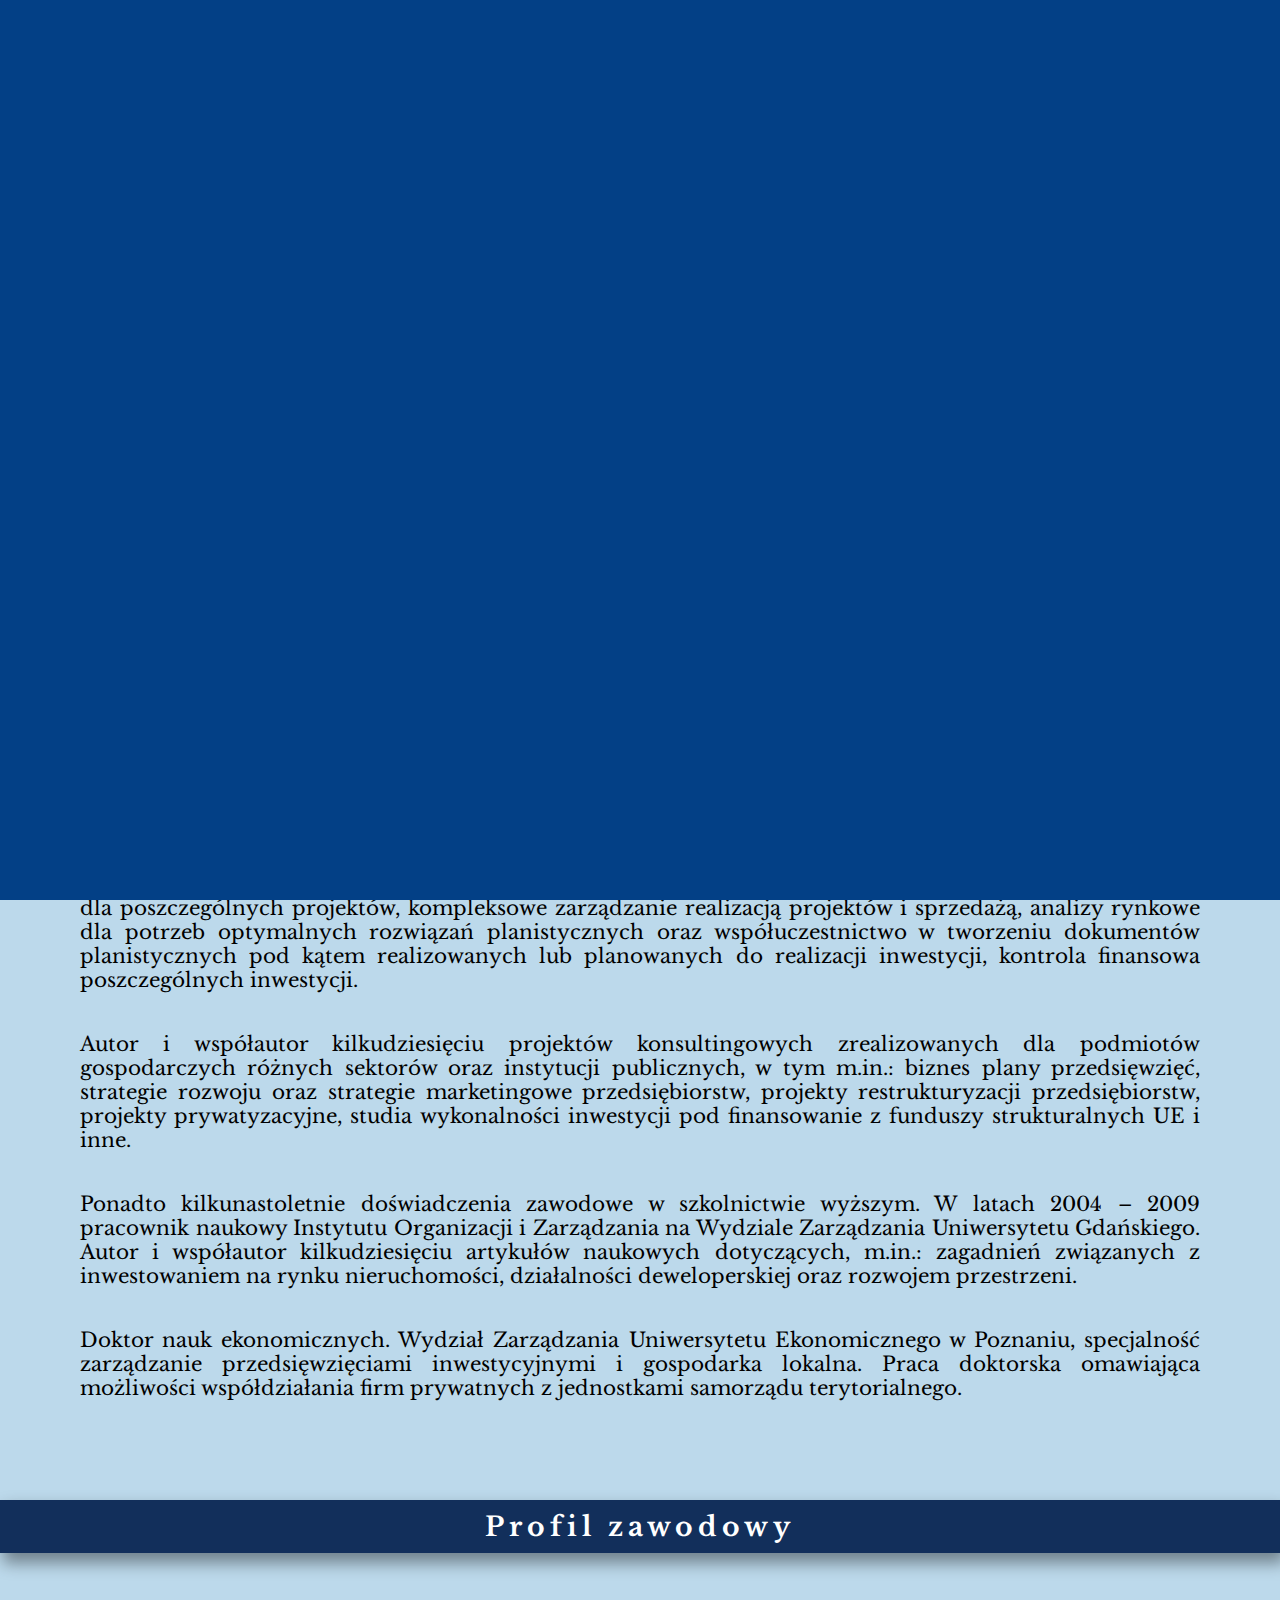
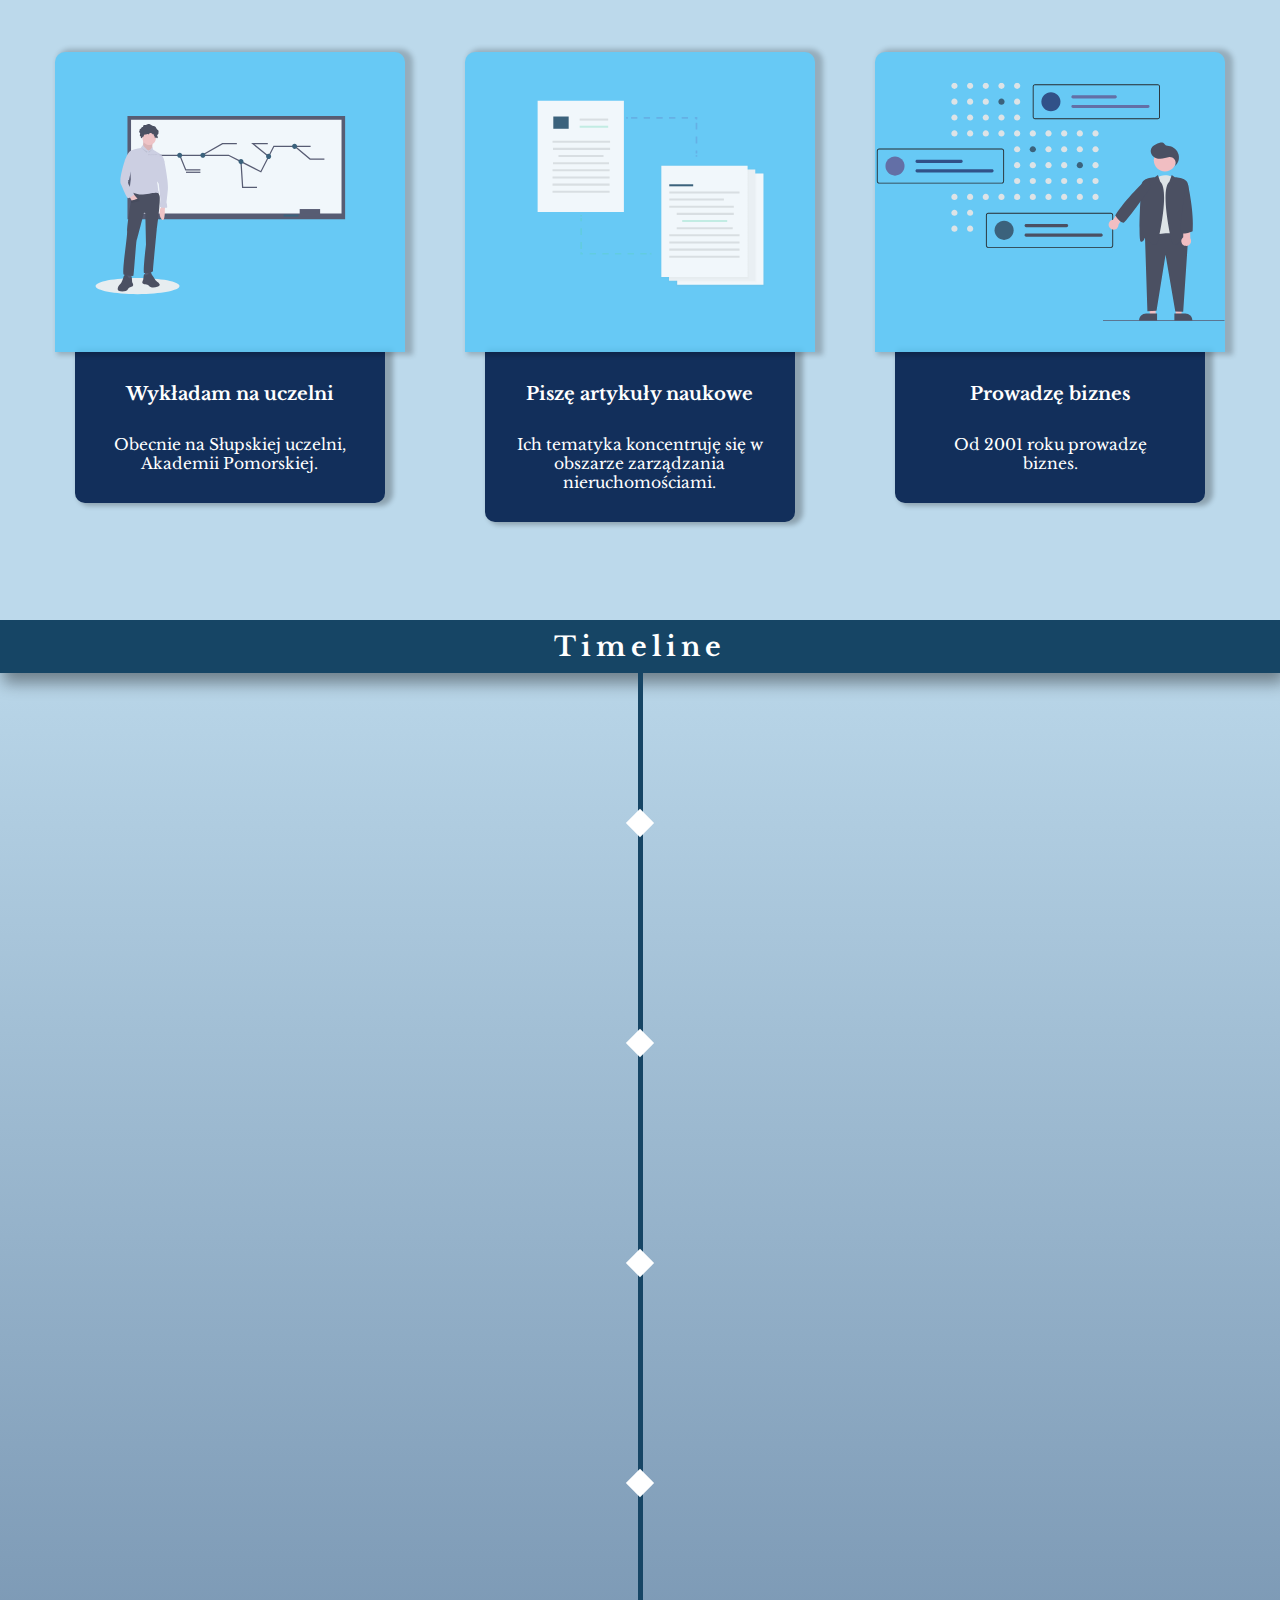
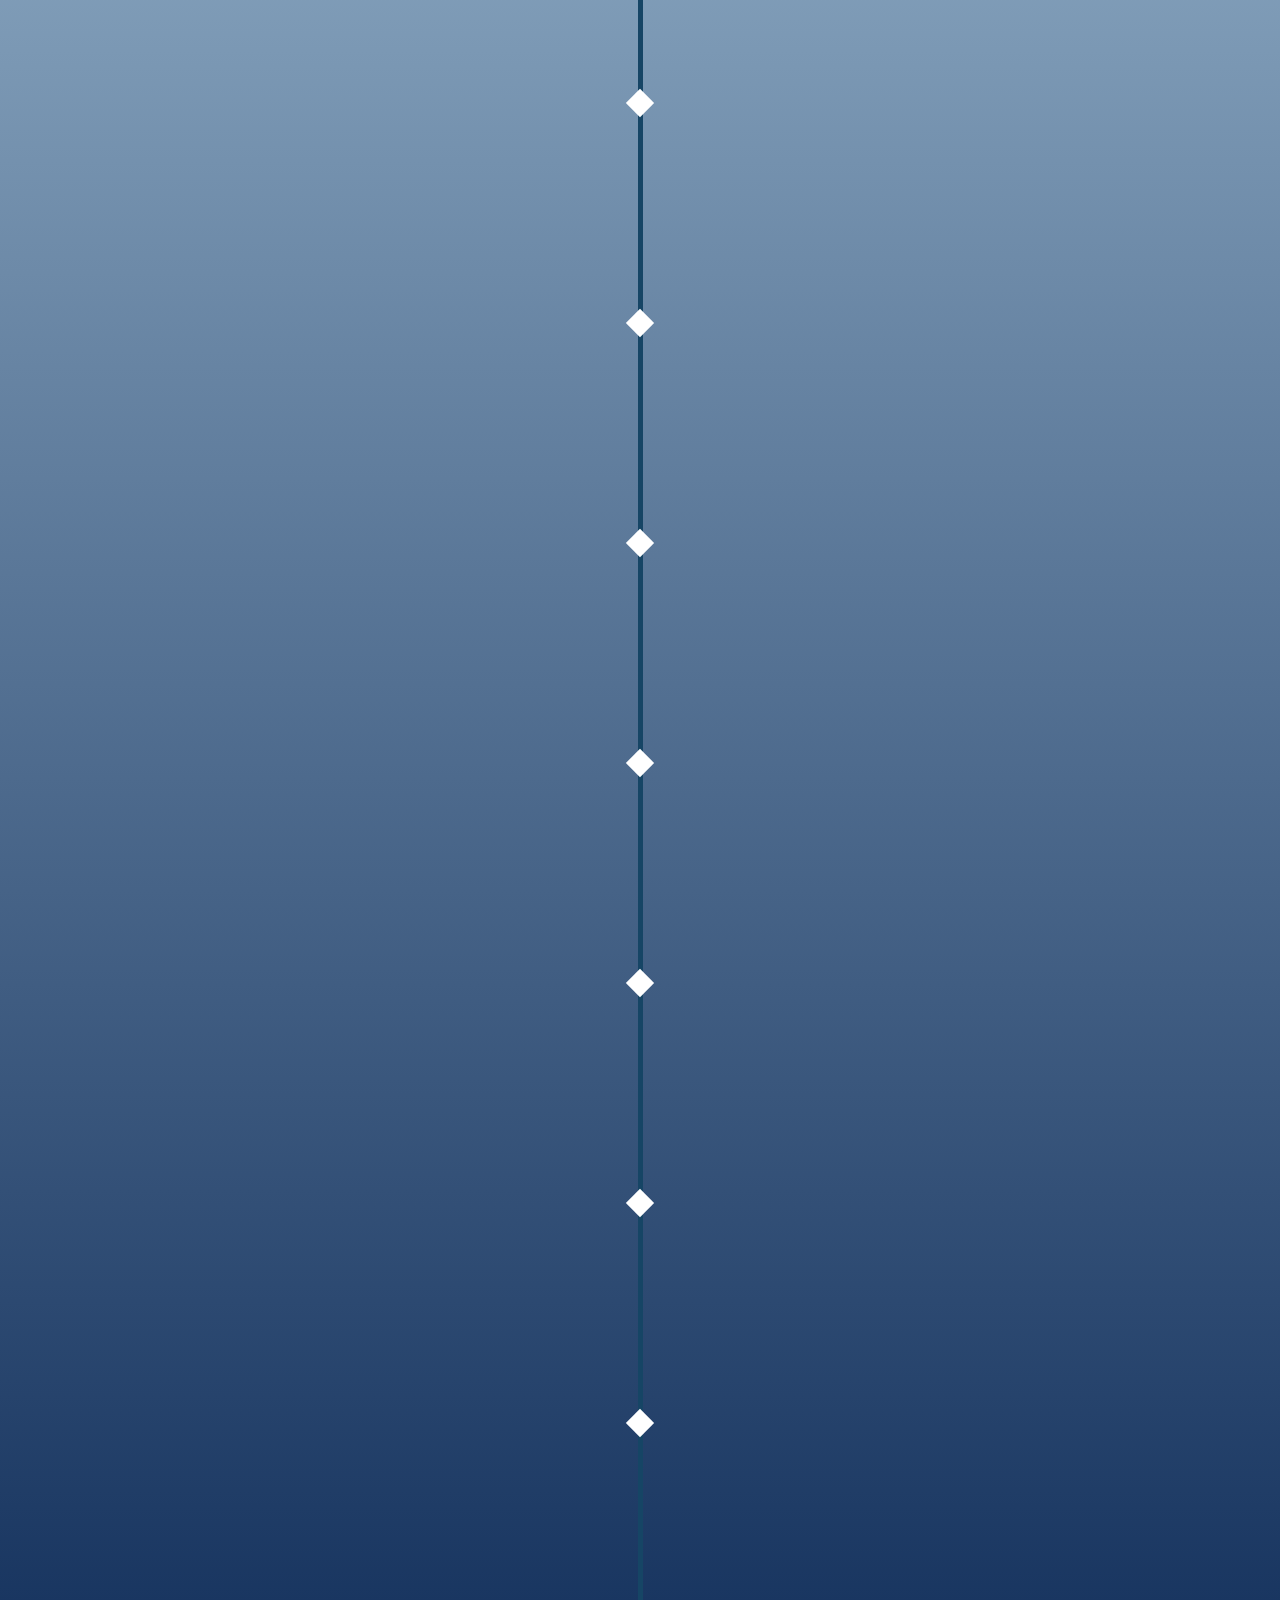
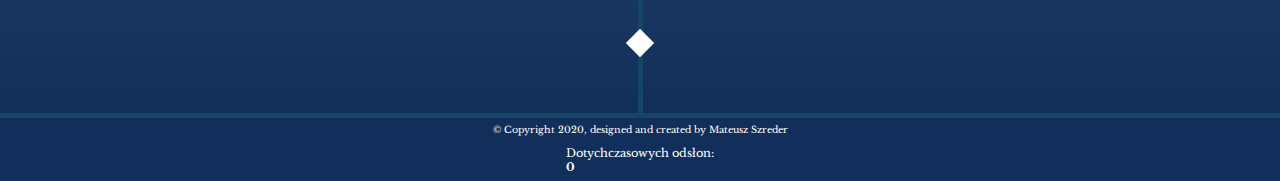
==== index.html @ 553eee35 "Add files via upload" ====
<!DOCTYPE html>
<html lang="pl">
<head>
    <meta charset="UTF-8">
    <meta name="viewport" content="width=device-width, initial-scale=1.0">
    <meta http-equiv="X-UA-Compatible" content = "ie-edge"/>
    <meta name = "robots" content = "index,follow"/>
    <title>dr Jarosław Szreder</title>
    <meta name="description" content="Strona personalna Jarosława Szredera">
    <meta name="author" content="Mateusz Szreder">
    <link href = "style.css" rel = "stylesheet"/>
    <link rel="stylesheet"  href="phone.css"/>
    <link rel="preconnect" href="https://fonts.gstatic.com">
    <link href="https://fonts.googleapis.com/css2?family=Libre+Baskerville&display=swap" rel="stylesheet">
</head>
<body>
    <div class = "preload">
        <h1>dr Jarosław Szreder</h1>
    </div>
    <div class = "preload-2"></div>
    <header>
        <img src = "iconmonstr-menu-1.svg" class = "menuham"/>
        <li><h1 id = "logo"><a href = "index.html">dr Jarosław Szreder</a></h1></li>
        <button class = "ham"></button>
        <nav class = "navbar">
            <ul>
                
                <li><a class = "menulink" href="Konferencje.html">Konferencje</a></li>
                <li><a class = "menulink" href="Specjalizacje.html">Specjalizacje</a></li>
                <li><a class = "menulink" href="Dorobek.html">Dorobek</a></li>
                <li><a class = "menulink" href="Praktyka-Gospodarcza.html">Praktyka Gospodarcza</a></li>
                <li><a class = "menulink" href="Podziekowania.html">Podziękowania</a></li>
                <li><a class = "menulink" href="Kontakt.html">Kontakt</a></li>
            </ul>    
        </nav>
    </header>
    <main>
        <section class = "hero">
            
            <div class = "hero-jarek">
            <img src = "jarek.jpg" class = "hero-img" alt = "Zdjęcie dr Jarosława Szredera">
            </div>
            <div class = "hero-text">
                <p id = "first">Dwudziestoletnie doświadczenia zawodowe w zarządzaniu oraz prowadzeniu działalności gospodarczej z zakresu przekształcania nieruchomości i działalności deweloperskiej. Pierwsze przedsięwzięcia inwestycyjne land development rozpoczynał w roku 1998, projekty deweloperskie budowlane od roku 2007. Łącznie uczestniczył bądź uczestniczy w kilkudziesięciu projektach inwestycyjnych jako udziałowiec i jednocześnie zarządzający. Zakres realizowanych prac obejmował, m.in.: tworzenie koncepcji ogólnej oraz biznes planów dla poszczególnych projektów, kompleksowe zarządzanie realizacją projektów i sprzedażą, analizy rynkowe dla potrzeb optymalnych rozwiązań planistycznych oraz współuczestnictwo w tworzeniu dokumentów planistycznych pod kątem realizowanych lub planowanych do realizacji inwestycji, kontrola finansowa poszczególnych inwestycji.</p>
                <p>Autor i współautor kilkudziesięciu projektów konsultingowych zrealizowanych dla podmiotów gospodarczych różnych sektorów oraz instytucji publicznych, w tym m.in.: biznes plany przedsięwzięć, strategie rozwoju oraz strategie marketingowe przedsiębiorstw, projekty restrukturyzacji przedsiębiorstw, projekty prywatyzacyjne, studia wykonalności inwestycji pod finansowanie z funduszy strukturalnych UE i inne.</p>
                <p>Ponadto kilkunastoletnie doświadczenia zawodowe w szkolnictwie wyższym. W latach 2004 – 2009 pracownik naukowy Instytutu Organizacji i Zarządzania na Wydziale Zarządzania Uniwersytetu Gdańskiego. Autor i współautor kilkudziesięciu artykułów naukowych dotyczących, m.in.: zagadnień związanych z inwestowaniem na rynku nieruchomości, działalności deweloperskiej oraz rozwojem przestrzeni.</p>
                <p>Doktor nauk ekonomicznych. Wydział Zarządzania Uniwersytetu Ekonomicznego w Poznaniu, specjalność zarządzanie przedsięwzięciami inwestycyjnymi i gospodarka lokalna. Praca doktorska omawiająca możliwości współdziałania firm prywatnych z jednostkami samorządu terytorialnego.</p>
            </div>
        </section>

        <section class = "what-i-do">
            <div class = "do-header">
                <h2>Profil zawodowy</h2>
            </div>
            <div class = "box-container">
                <div class = "box1">
                    <div class = "box1-top">
                        <svg width="350" height="300" viewBox="0 0 400 450" fill="none" xmlns="http://www.w3.org/2000/svg">
                            <g id="undraw_professor_8lrt 1">
                            <g id="whole">
                            <path id="Vector" d="M401.094 70.7706H51.2743V236.714H401.094V70.7706Z" fill="#3F3D56"/>
                            <path id="Vector_2" d="M395.323 76.7965H57.0454V227.444H395.323V76.7965Z" fill="white"/>
                            <path id="Vector_3" d="M360.918 220.259H328.067V231.847H360.918V220.259Z" fill="#3F3D56"/>
                            <path id="Vector_4" d="M326.291 229.066H302.319V232.311H326.291V229.066Z" fill="#1C4561"/>
                            <path id="Vector_5" d="M67.4779 357C104.745 357 134.956 351.189 134.956 344.021C134.956 336.853 104.745 331.042 67.4779 331.042C30.2109 331.042 0 336.853 0 344.021C0 351.189 30.2109 357 67.4779 357Z" fill="#F2F2F2"/>
                            <path id="Vector_6" d="M113.82 228.825L101.782 235.167L102.561 236.787L114.598 230.445L113.82 228.825Z" fill="#1C4561"/>
                            <path id="Vector_7" d="M77.2503 108.61C77.2503 108.61 76.1687 120.468 75.6278 121.033C75.087 121.598 83.7401 132.327 83.7401 132.327L91.3115 124.986C91.3115 124.986 90.7706 114.257 92.3931 111.998C94.0155 109.739 77.2503 108.61 77.2503 108.61Z" fill="#FBBEBE"/>
                            <path id="Vector_8" opacity="0.1" d="M77.2503 108.61C77.2503 108.61 76.1687 120.468 75.6278 121.033C75.087 121.598 83.7401 132.327 83.7401 132.327L91.3115 124.986C91.3115 124.986 90.7706 114.257 92.3931 111.998C94.0155 109.739 77.2503 108.61 77.2503 108.61Z" fill="black"/>
                            <path id="Vector_9" d="M57.2403 324.885V335.049L53.4544 335.614L48.0464 333.92L49.6686 323.191L57.2403 324.885Z" fill="#3F3D56"/>
                            <path id="Vector_10" d="M52.3728 329.967C52.3728 329.967 50.7503 325.45 48.0463 326.014C45.3422 326.579 44.8014 329.967 44.8014 329.967C44.8014 329.967 42.6381 338.437 39.3932 341.261C36.1483 344.084 32.9035 351.425 39.3932 352.555C45.883 353.684 51.2912 350.861 51.2912 350.296C51.2912 349.731 52.9136 346.343 55.6177 345.778C58.3218 345.214 60.485 344.649 60.485 342.39C60.485 340.131 58.8626 337.873 58.8626 337.873C58.8626 337.873 58.3218 327.162 57.2401 328.564C56.4921 329.673 55.9424 330.913 55.6177 332.226L52.3728 329.967Z" fill="#2F2E41"/>
                            <path id="Vector_11" d="M80.4953 319.803L78.332 328.273L83.74 329.403L86.444 326.579L86.9847 319.238L80.4953 319.803Z" fill="#3F3D56"/>
                            <path id="Vector_12" d="M79.9544 327.144C79.9544 327.144 82.1176 325.45 83.1993 325.45H84.8217C84.8217 325.45 84.8217 321.497 87.5258 321.497C90.2299 321.497 89.689 324.32 89.689 324.32C89.689 324.32 95.638 333.92 97.2605 335.614C98.8829 337.308 107.536 342.39 100.505 344.649C93.4748 346.908 88.6074 346.908 85.3625 342.955C85.3625 342.955 82.1176 341.261 79.9544 341.261C77.7911 341.261 75.087 340.131 75.087 338.437C75.087 336.743 76.7095 333.355 76.7095 333.355C76.7095 333.355 77.7911 323.191 78.3319 324.32C78.8727 325.45 79.9544 327.144 79.9544 327.144Z" fill="#2F2E41"/>
                            <path id="Vector_13" d="M56.6993 189.925V208.559C56.6993 208.559 50.7504 244.699 50.7504 256.558C50.7504 268.416 41.5565 324.885 45.883 326.014C50.2095 327.144 60.485 328.838 61.0258 327.144C61.5667 325.45 65.3524 271.804 65.8932 271.24C66.434 270.675 77.7911 226.065 77.7911 226.065L79.9544 226.629L81.036 277.451C81.036 277.451 75.6278 323.191 78.3319 323.191C81.036 323.191 92.3931 322.626 92.3931 319.238C92.3931 315.85 98.3421 253.17 98.3421 253.17C98.3421 253.17 105.373 203.477 102.669 198.395C99.9645 193.313 99.9645 190.489 99.9645 190.489L56.6993 189.925Z" fill="#2F2E41"/>
                            <path id="Vector_14" d="M86.1737 117.362C92.1474 117.362 96.99 112.306 96.99 106.069C96.99 99.8313 92.1474 94.7749 86.1737 94.7749C80.2001 94.7749 75.3574 99.8313 75.3574 106.069C75.3574 112.306 80.2001 117.362 86.1737 117.362Z" fill="#FBBEBE"/>
                            <path id="Vector_15" d="M83.74 125.55C83.74 125.55 76.9798 119.621 76.439 117.362C76.439 117.362 72.9237 121.033 72.9237 121.598C72.9237 122.162 57.7809 123.856 53.9952 128.374C50.2095 132.891 46.9646 142.491 46.9646 142.491L56.1585 160.561C56.1585 160.561 56.6993 170.725 56.6993 171.855C56.6993 172.984 53.9952 191.054 55.0768 191.619C56.1585 192.183 66.9748 197.83 76.1686 196.701C85.3625 195.572 94.5563 193.878 97.2604 193.878C99.9644 193.878 102.128 195.007 102.128 193.878C102.128 192.748 100.505 190.489 100.505 189.36C100.505 188.231 99.9645 185.407 99.9645 183.713C99.9645 182.019 98.8828 179.196 98.8828 176.937C98.8828 174.678 110.781 144.185 110.781 144.185C110.781 144.185 110.24 134.585 101.587 130.068C92.9339 125.55 91.8522 123.856 91.8522 123.856C91.8522 123.856 91.6836 120.468 91.2271 120.468C90.7706 120.468 89.1482 125.55 84.8216 126.115L83.74 125.55Z" fill="#D0CDE1"/>
                            <path id="Vector_16" d="M54.5359 200.654L58.3218 206.865L68.0563 204.607L61.0257 196.136L54.5359 200.654Z" fill="#FBBEBE"/>
                            <path id="Vector_17" d="M78.8272 100.586C79.4902 100.292 80.2567 100.53 80.9668 100.405C81.8006 100.258 82.5466 99.6131 83.3886 99.6945C83.7877 99.7718 84.1753 99.9032 84.5417 100.085C84.7255 100.176 84.9249 100.226 85.1279 100.234C85.3309 100.241 85.5333 100.206 85.7229 100.13C85.8132 100.086 85.8931 100.022 85.9567 99.9415C86.0203 99.8615 86.0661 99.7677 86.0907 99.6669C86.1153 99.5661 86.1181 99.4609 86.0989 99.3588C86.0797 99.2568 86.039 99.1605 85.9797 99.0769C86.6921 99.0113 87.3655 98.7086 87.9008 98.2134C88.0075 98.0978 88.1313 98.0008 88.2674 97.9262C88.4261 97.883 88.5917 97.8743 88.7538 97.9006C88.9159 97.927 89.071 97.9879 89.2096 98.0795L90.4472 98.6751C90.7259 98.7779 90.9711 98.961 91.1543 99.2033C91.3015 99.443 91.3303 99.7652 91.5388 99.9487C91.8049 100.183 92.2025 100.068 92.5497 100.091C92.865 100.123 93.158 100.275 93.3732 100.518C93.5884 100.76 93.7108 101.077 93.7172 101.408C93.7123 101.787 93.5802 102.252 93.8674 102.484C94.034 102.619 94.2705 102.597 94.4657 102.68C94.9715 102.894 94.9735 103.63 94.8988 104.194C94.824 104.759 94.861 105.504 95.3809 105.678C95.747 105.8 96.1212 105.539 96.5015 105.481C97.0753 105.393 97.6062 105.768 98.117 106.054C98.6278 106.341 99.3064 106.535 99.7491 106.144C100.161 105.78 100.135 105.114 100.021 104.563C99.8588 103.773 99.5917 103.011 99.2278 102.298C99.0932 102.088 99.0139 101.845 98.9978 101.593C99.0287 101.415 99.0952 101.247 99.193 101.098C99.2908 100.95 99.4176 100.824 99.5651 100.731C100.191 100.214 100.911 99.6938 101.114 98.8881C101.262 98.2967 101.095 97.6731 101.108 97.0619C101.124 96.3181 101.407 95.5776 101.274 94.8467C101.033 93.5218 99.6211 92.8842 98.7096 91.929C97.457 90.6164 97.0503 88.5169 95.5721 87.4917C94.3895 86.6715 92.8426 86.7694 91.4959 86.3002C90.0166 85.7847 88.8257 84.6004 87.3665 84.0258C86.57 83.7191 85.7183 83.6002 84.8726 83.6777C84.0269 83.7551 83.2081 84.027 82.4748 84.4738C82.0394 84.8109 81.5535 85.0702 81.0367 85.241C80.6015 85.2937 80.1617 85.2883 79.7278 85.2252C78.8653 85.1787 78.0058 85.3639 77.2313 85.763C76.9349 85.8867 76.6881 86.1127 76.5319 86.4034C76.2707 87.0093 76.6502 87.9565 76.0775 88.2462C75.8105 88.3812 75.4953 88.2518 75.1987 88.2586C74.6219 88.2719 74.1781 88.7959 73.9036 89.3258C73.6896 89.886 73.3824 90.4023 72.9962 90.8507C72.2911 91.4955 71.0101 91.602 70.8259 92.5616C70.8226 92.9678 70.8447 93.3739 70.8921 93.7771C70.8388 94.6275 69.9673 95.2737 70.0127 96.1245C70.0652 97.1059 71.2594 97.5854 71.5786 98.5101C71.8217 99.2142 71.5018 99.9755 71.2817 100.688C71.0616 101.4 70.9952 102.313 71.5636 102.769C71.7865 102.948 72.0731 103.021 72.3004 103.194C72.8886 103.64 72.8811 104.542 72.8158 105.298C72.7782 105.455 72.778 105.619 72.8152 105.776C72.8525 105.934 72.9261 106.079 73.0295 106.199C73.1266 106.261 73.2352 106.3 73.3479 106.314C73.4606 106.328 73.5749 106.317 73.6832 106.281C74.0363 106.192 74.3683 106.028 74.6586 105.8C74.949 105.572 75.1917 105.284 75.3718 104.954C75.5612 104.627 75.5992 104.339 75.9433 104.166C76.1768 104.048 76.4604 104.153 76.698 104C77.8287 103.273 77.4395 101.2 78.8272 100.586Z" fill="#2F2E41"/>
                            <path id="Vector_18" d="M48.5871 140.797L46.9646 142.491C46.9646 142.491 37.23 172.984 40.4749 179.76C43.7197 186.537 50.2095 203.477 52.3728 202.912C54.536 202.348 62.1075 197.266 62.1075 196.701C62.1075 196.136 52.9136 180.325 52.9136 180.325C52.9136 180.325 51.832 176.937 52.3728 176.372C52.9136 175.807 52.9136 176.372 52.3728 175.243C51.832 174.113 51.832 175.243 52.9136 174.113C53.9952 172.984 53.9952 172.984 53.9952 172.419C53.9952 171.855 57.2401 157.737 57.2401 157.737L48.5871 140.797Z" fill="#D0CDE1"/>
                            <path id="Vector_19" d="M56.9695 207.148L68.8678 203.195L70.49 207.148L57.5107 209.971L56.9695 207.148Z" fill="#2F2E41"/>
                            <path id="Vector_20" opacity="0.1" d="M56.9695 207.148L68.8678 203.195L70.49 207.148L57.5107 209.971L56.9695 207.148Z" fill="black"/>
                            <path id="Vector_21" opacity="0.1" d="M73.194 121.88L82.3878 129.785L83.4697 128.091L73.194 121.88Z" fill="black"/>
                            <path id="Vector_22" opacity="0.1" d="M91.5817 124.139L85.0923 128.091L85.633 129.785L91.5817 124.139Z" fill="black"/>
                            </g>
                            <g id="drawing">
                            <path id="Vector_23" d="M84.5693 133.811H213.754L233.782 143.999L265.694 160.232L286.559 119.441H345.602" stroke="#3F3D56" stroke-width="2" stroke-miterlimit="10"/>
                            <path id="Vector_24" d="M135.366 133.811L144.944 157.451H168.473" stroke="#3F3D56" stroke-width="2" stroke-miterlimit="10"/>
                            <path id="Vector_25" d="M171.273 133.811L203.987 115.27H227.072" stroke="#3F3D56" stroke-width="2" stroke-miterlimit="10"/>
                            <path id="Vector_26" d="M135.178 137.982C137.384 137.982 139.173 136.115 139.173 133.811C139.173 131.507 137.384 129.639 135.178 129.639C132.971 129.639 131.182 131.507 131.182 133.811C131.182 136.115 132.971 137.982 135.178 137.982Z" fill="#1C4561"/>
                            <path id="Vector_27" d="M172.468 137.982C174.675 137.982 176.463 136.115 176.463 133.811C176.463 131.507 174.675 129.639 172.468 129.639C170.261 129.639 168.473 131.507 168.473 133.811C168.473 136.115 170.261 137.982 172.468 137.982Z" fill="#1C4561"/>
                            <path id="Vector_28" d="M233.731 144.008L236.394 185.262H259.479" stroke="#3F3D56" stroke-width="2" stroke-miterlimit="10"/>
                            <path id="Vector_29" d="M278.191 135.801L252.82 115.27H276.792" stroke="#3F3D56" stroke-width="2" stroke-miterlimit="10"/>
                            <path id="Vector_30" d="M320.099 119.441L344.714 139.837H367.799" stroke="#3F3D56" stroke-width="2" stroke-miterlimit="10"/>
                            <path id="Vector_31" d="M233.731 148.18C235.937 148.18 237.726 146.312 237.726 144.008C237.726 141.704 235.937 139.836 233.731 139.836C231.524 139.836 229.736 141.704 229.736 144.008C229.736 146.312 231.524 148.18 233.731 148.18Z" fill="#1C4561"/>
                            <path id="Vector_32" d="M319.854 123.613C322.061 123.613 323.849 121.745 323.849 119.441C323.849 117.137 322.061 115.269 319.854 115.269C317.647 115.269 315.859 117.137 315.859 119.441C315.859 121.745 317.647 123.613 319.854 123.613Z" fill="#1C4561"/>
                            <path id="Vector_33" d="M278.124 139.836C280.331 139.836 282.12 137.969 282.12 135.665C282.12 133.361 280.331 131.493 278.124 131.493C275.918 131.493 274.129 133.361 274.129 135.665C274.129 137.969 275.918 139.836 278.124 139.836Z" fill="#1C4561"/>
                            <path id="Vector_34" d="M145.388 161.159H168.473" stroke="#3F3D56" stroke-width="2" stroke-miterlimit="10"/>
                            </g>
                            <g id="arm">
                            <path id="Vector_35" d="M111.862 217.03L111.322 220.418C111.322 220.418 112.133 243.852 106.184 236.511C100.235 229.17 104.291 219.288 104.291 219.288L105.913 216.465L111.862 217.03Z" fill="#FBBEBE"/>
                            <path id="Vector_36" d="M107.536 139.668L110.781 144.185C110.781 144.185 117.271 176.937 116.189 188.795C115.107 200.654 114.026 209.689 114.026 209.689C114.026 209.689 116.189 218.159 114.566 218.159C112.944 218.159 103.209 218.724 103.209 217.03C103.209 215.336 104.291 204.607 104.291 204.607L101.587 179.76L95.6379 171.29L107.536 139.668Z" fill="#D0CDE1"/>
                            </g>
                            <path id="Vector 1" d="M84.0976 133.929C85.2919 133.463 86.6599 133.653 87.9263 133.653C89.5507 133.653 91.1658 133.768 92.781 133.791C95.4904 133.829 98.2035 133.791 100.913 133.791C101.602 133.791 102.291 133.791 102.981 133.791C103.476 133.791 103.738 133.412 103.118 133.378C102.425 133.339 102.929 133.086 103.363 133.102C103.793 133.118 104.299 133.773 104.704 133.998C105.251 134.302 105.802 135.032 106.357 135.032C107.133 135.032 105.778 133.842 105.462 133.684C105.082 133.494 104.87 133.211 104.527 132.964C104.412 132.881 103.999 132.661 104.328 132.688C104.579 132.709 104.744 133.09 104.941 133.24C105.11 133.368 105.803 134.327 105.262 134.342C103.964 134.38 102.687 134.319 101.396 134.205C100.377 134.114 99.1086 134.279 98.1182 134.059C96.9427 133.798 100.548 134.009 101.725 134.266C102.1 134.348 102.462 134.342 102.843 134.342C102.949 134.342 103.752 134.342 103.233 134.342C101.839 134.342 100.369 134.489 98.9835 134.335C95.8912 133.991 92.6717 134.205 89.5496 134.205C87.9007 134.205 82.9891 133.897 84.603 134.235C85.7822 134.482 89.2466 135.507 88.0641 135.277C87.3427 135.136 85.8894 134.87 85.8894 133.96C85.8894 133.684 85.8894 133.408 85.8894 133.133C85.8894 132.713 85.9252 133.034 85.8282 133.24C85.6956 133.521 85.6082 133.653 85.3075 133.653C85.1697 133.653 84.1129 133.734 84.1129 133.577C84.1129 133.379 85.2846 133.129 85.4836 133.11C87.0041 132.958 88.6348 133.089 90.1469 133.24C92.7387 133.499 95.2701 133.515 97.8808 133.515C98.7782 133.515 99.7636 133.409 100.637 133.209C101.174 133.087 101.607 132.964 102.154 132.964C102.651 132.964 101.58 133.113 101.464 133.133C101.077 133.198 100.724 133.24 100.331 133.24C97.6529 133.24 95.1045 132.413 92.3982 132.413C91.7481 132.413 91.0875 132.379 90.4379 132.413C89.5069 132.462 88.6115 132.856 87.6889 132.972C87.4653 133 87.1457 133.048 86.9308 133.11C86.7226 133.169 87.4377 133.302 87.4822 133.316C89.376 133.948 91.5978 134.136 93.5774 134.411C94.6923 134.566 95.8551 134.48 96.9772 134.48C98.3293 134.48 99.7003 134.551 101.051 134.48C101.419 134.461 102.506 134.109 102.674 133.791C102.986 133.203 101.363 132.852 101.082 132.658C100.681 132.381 99.6015 132.413 99.0907 132.413C98.6422 132.413 98.8194 132.377 99.1519 132.443C100.293 132.672 101.374 133.007 102.536 133.171C103.512 133.308 103.939 133.357 104.29 134.128C104.673 134.97 103.289 134.894 102.782 134.894C102.069 134.894 101.531 134.618 100.775 134.618C99.7415 134.618 98.7078 134.618 97.6741 134.618C95.8391 134.618 93.9929 134.496 92.1684 134.35C90.6927 134.232 89.147 134.533 87.6812 134.312C86.8889 134.192 86.1079 134.205 85.3075 134.205C84.2034 134.205 87.514 134.296 88.6154 134.373C92.1158 134.617 95.5927 134.916 99.1136 134.748C99.9887 134.707 100.875 134.543 101.687 134.473C101.963 134.449 102.753 134.205 102.475 134.205C102.092 134.205 101.709 134.205 101.327 134.205C95.7006 134.205 89.9462 134.098 84.3733 134.894" stroke="#D0CDE1" stroke-linecap="round" stroke-linejoin="round"/>
                            </g>
                            </svg>
                    </div>
                    <div class = "box1-bottom">
                        <h3>Wykładam na uczelni</h3>
                        <p>Obecnie na Słupskiej uczelni, Akademii Pomorskiej.</p>
                    </div>
                </div>
                <div class = "box2">
                    <div class = "box2-top">
                        <svg width="350" height="300" viewBox="0 0 420 480" fill="none" xmlns="http://www.w3.org/2000/svg">
                            <g id="undraw_transfer_files_6tns 1">
                            <g id="paper-right">
                            <g id="Group" opacity="0.5">
                            <path id="Vector" opacity="0.5" d="M440 148.973H276.594V358.995H440V148.973Z" fill="url(#paint0_linear)"/>
                            </g>
                            <path id="Vector_2" d="M437.924 150.52H278.676V355.901H437.924V150.52Z" fill="white"/>
                            <g id="Group_2" opacity="0.5">
                            <path id="Vector_3" opacity="0.5" d="M424.911 141.429H261.505V351.452H424.911V141.429Z" fill="url(#paint1_linear)"/>
                            </g>
                            <path id="Vector_4" d="M422.834 142.976H263.587V348.358H422.834V142.976Z" fill="#F5F5F5"/>
                            <g id="Group_3" opacity="0.5">
                            <path id="Vector_5" opacity="0.5" d="M410.719 134.519H247.313V344.542H410.719V134.519Z" fill="url(#paint2_linear)"/>
                            </g>
                            <path id="Vector_6" d="M408.642 136.066H249.395V341.447H408.642V136.066Z" fill="white"/>
                            <g id="text-right-bottom">
                            <path id="Vector_7" opacity="0.3" d="M371.035 236.347H287.919V240.116H371.035V236.347Z" fill="#3AD29F"/>
                            <path id="Vector_8" d="M381.17 249.549H277.784V253.318H381.17V249.549Z" fill="#E0E0E0"/>
                            <path id="Vector_9" d="M393.78 262.746H264.04V266.516H393.78V262.746Z" fill="#E0E0E0"/>
                            <path id="Vector_10" d="M393.78 275.948H264.04V279.718H393.78V275.948Z" fill="#E0E0E0"/>
                            <path id="Vector_11" d="M393.78 289.15H264.04V292.92H393.78V289.15Z" fill="#E0E0E0"/>
                            <path id="Vector_12" d="M393.78 302.348H264.04V306.117H393.78V302.348Z" fill="#E0E0E0"/>
                            </g>
                            <g id="text-right-top">
                            <path id="Vector_13" d="M308.189 170.346H264.04V174.116H308.189V170.346Z" fill="#1C4561"/>
                            <path id="Vector_14" d="M393.78 183.548H264.04V187.318H393.78V183.548Z" fill="#E0E0E0"/>
                            <path id="Vector_15" d="M364.947 196.746H264.04V200.515H364.947V196.746Z" fill="#E0E0E0"/>
                            <path id="Vector_16" d="M383.191 209.948H264.04V213.717H383.191V209.948Z" fill="#E0E0E0"/>
                            <path id="Vector_17" d="M383.196 223.15H277.784V226.919H383.196V223.15Z" fill="#E0E0E0"/>
                            </g>
                            </g>
                            <g id="Group_4">
                            <path id="Vector_18" opacity="0.3" d="M184.532 47.7729H187.556" stroke="#4860B7" stroke-width="3" stroke-miterlimit="10"/>
                            <path id="Vector_19" opacity="0.3" d="M193.448 47.7729H308.3" stroke="#4860B7" stroke-width="3" stroke-miterlimit="10" stroke-dasharray="11.69 11.69"/>
                            <path id="Vector_20" opacity="0.3" d="M311.248 47.7729H314.272V50.5858" stroke="#4860B7" stroke-width="3" stroke-miterlimit="10"/>
                            <path id="Vector_21" opacity="0.3" d="M314.272 56.5868V113.619" stroke="#4860B7" stroke-width="3" stroke-miterlimit="10" stroke-dasharray="12.8 12.8"/>
                            <path id="Vector_22" opacity="0.3" d="M314.272 116.619V119.432" stroke="#4860B7" stroke-width="3" stroke-miterlimit="10"/>
                            </g>
                            <g id="Group_5">
                            <path id="Vector_23" opacity="0.3" d="M231.156 298.578H228.132" stroke="#3AD29F" stroke-width="3" stroke-miterlimit="10"/>
                            <path id="Vector_24" opacity="0.3" d="M222.24 298.578H107.388" stroke="#3AD29F" stroke-width="3" stroke-miterlimit="10" stroke-dasharray="11.69 11.69"/>
                            <path id="Vector_25" opacity="0.3" d="M104.44 298.578H101.416V295.765" stroke="#3AD29F" stroke-width="3" stroke-miterlimit="10"/>
                            <path id="Vector_26" opacity="0.3" d="M101.416 289.76V232.732" stroke="#3AD29F" stroke-width="3" stroke-miterlimit="10" stroke-dasharray="12.8 12.8"/>
                            <path id="Vector_27" opacity="0.3" d="M101.416 229.732V226.919" stroke="#3AD29F" stroke-width="3" stroke-miterlimit="10"/>
                            </g>
                            <g id="paper-left">
                            <path id="Vector_28" d="M180.248 16H21V221.381H180.248V16Z" fill="white"/>
                            <g id="text-left-bottom">
                            <path id="Vector_29" d="M142.636 116.286H59.5192V120.055H142.636V116.286Z" fill="#E0E0E0"/>
                            <path id="Vector_30" d="M152.771 129.483H49.3842V133.252H152.771V129.483Z" fill="#E0E0E0"/>
                            <path id="Vector_31" d="M153.895 142.685H48.4821V146.454H153.895V142.685Z" fill="#E0E0E0"/>
                            <path id="Vector_32" d="M153.895 155.882H48.4821V159.652H153.895V155.882Z" fill="#E0E0E0"/>
                            <path id="Vector_33" d="M153.895 169.084H48.4821V172.854H153.895V169.084Z" fill="#E0E0E0"/>
                            <path id="Vector_34" d="M153.895 182.286H48.4821V186.056H153.895V182.286Z" fill="#E0E0E0"/>
                            </g>
                            <g id="text-left-top">
                            <path id="Vector_35" d="M154.797 89.8815H48.4821V93.6509H154.797V89.8815Z" fill="#E0E0E0"/>
                            <path id="Vector_36" d="M154.797 103.084H49.3842V106.853H154.797V103.084Z" fill="#E0E0E0"/>
                            <path id="Vector_37" d="M78.3227 45.2544H49.9436V67.8844H78.3227V45.2544Z" fill="#1C4561"/>
                            <path id="Vector_38" d="M151.299 49.0238H98.5928V52.7931H151.299V49.0238Z" fill="#E0E0E0"/>
                            <path id="Vector_39" opacity="0.3" d="M151.299 62.2258H98.5928V65.9951H151.299V62.2258Z" fill="#3AD29F"/>
                            </g>
                            </g>
                            </g>
                            <defs>
                            <linearGradient id="paint0_linear" x1="358.3" y1="359" x2="358.3" y2="148.973" gradientUnits="userSpaceOnUse">
                            <stop stop-color="#808080" stop-opacity="0.25"/>
                            <stop offset="0.54" stop-color="#808080" stop-opacity="0.12"/>
                            <stop offset="1" stop-color="#808080" stop-opacity="0.1"/>
                            </linearGradient>
                            <linearGradient id="paint1_linear" x1="111541" y1="157587" x2="111541" y2="63498.9" gradientUnits="userSpaceOnUse">
                            <stop stop-color="#808080" stop-opacity="0.25"/>
                            <stop offset="0.54" stop-color="#808080" stop-opacity="0.12"/>
                            <stop offset="1" stop-color="#808080" stop-opacity="0.1"/>
                            </linearGradient>
                            <linearGradient id="paint2_linear" x1="106925" y1="154482" x2="106925" y2="60396.3" gradientUnits="userSpaceOnUse">
                            <stop stop-color="#808080" stop-opacity="0.25"/>
                            <stop offset="0.54" stop-color="#808080" stop-opacity="0.12"/>
                            <stop offset="1" stop-color="#808080" stop-opacity="0.1"/>
                            </linearGradient>
                            </defs>
                            </svg>
                    </div>
                    <div class = "box2-bottom">
                        <h3>Piszę artykuły naukowe</h3>
                        <p>Ich tematyka koncentruję się w obszarze zarządzania nieruchomościami.</p>
                    </div>
                </div>
                <div class = "box3">
                    <div class = "box3-top">
                        <svg width="350" height="300" viewBox="0 0 770 525" fill="none" xmlns="http://www.w3.org/2000/svg">
                            <g id="undraw_Business_decisions_re_84ag 1" clip-path="url(#clip0)">
                            <g id="dots-top">
                            <path id="Vector" d="M174.757 13.6267C178.52 13.6267 181.57 10.5763 181.57 6.81335C181.57 3.05044 178.52 0 174.757 0C170.994 0 167.944 3.05044 167.944 6.81335C167.944 10.5763 170.994 13.6267 174.757 13.6267Z" fill="#E6E6E6"/>
                            <path id="Vector_2" d="M209.246 13.6267C213.009 13.6267 216.059 10.5763 216.059 6.81335C216.059 3.05044 213.009 0 209.246 0C205.483 0 202.433 3.05044 202.433 6.81335C202.433 10.5763 205.483 13.6267 209.246 13.6267Z" fill="#E6E6E6"/>
                            <path id="Vector_3" d="M243.735 13.6267C247.498 13.6267 250.549 10.5763 250.549 6.81335C250.549 3.05044 247.498 0 243.735 0C239.972 0 236.922 3.05044 236.922 6.81335C236.922 10.5763 239.972 13.6267 243.735 13.6267Z" fill="#E6E6E6"/>
                            <path id="Vector_4" d="M278.224 13.6267C281.987 13.6267 285.038 10.5763 285.038 6.81335C285.038 3.05044 281.987 0 278.224 0C274.461 0 271.411 3.05044 271.411 6.81335C271.411 10.5763 274.461 13.6267 278.224 13.6267Z" fill="#E6E6E6"/>
                            <path id="Vector_5" d="M312.713 13.6267C316.476 13.6267 319.527 10.5763 319.527 6.81335C319.527 3.05044 316.476 0 312.713 0C308.95 0 305.9 3.05044 305.9 6.81335C305.9 10.5763 308.95 13.6267 312.713 13.6267Z" fill="#E6E6E6"/>
                            <path id="Vector_6" d="M174.757 48.5486C178.52 48.5486 181.57 45.4982 181.57 41.7353C181.57 37.9724 178.52 34.9219 174.757 34.9219C170.994 34.9219 167.944 37.9724 167.944 41.7353C167.944 45.4982 170.994 48.5486 174.757 48.5486Z" fill="#E6E6E6"/>
                            <path id="Vector_7" d="M209.246 48.5486C213.009 48.5486 216.059 45.4982 216.059 41.7353C216.059 37.9724 213.009 34.9219 209.246 34.9219C205.483 34.9219 202.433 37.9724 202.433 41.7353C202.433 45.4982 205.483 48.5486 209.246 48.5486Z" fill="#E6E6E6"/>
                            <path id="Vector_8" d="M243.735 48.5486C247.498 48.5486 250.549 45.4982 250.549 41.7353C250.549 37.9724 247.498 34.9219 243.735 34.9219C239.972 34.9219 236.922 37.9724 236.922 41.7353C236.922 45.4982 239.972 48.5486 243.735 48.5486Z" fill="#E6E6E6"/>
                            <path id="Vector_9" d="M278.224 48.5486C281.987 48.5486 285.038 45.4982 285.038 41.7353C285.038 37.9724 281.987 34.9219 278.224 34.9219C274.461 34.9219 271.411 37.9724 271.411 41.7353C271.411 45.4982 274.461 48.5486 278.224 48.5486Z" fill="#1C4561"/>
                            <path id="Vector_10" d="M312.713 48.5486C316.476 48.5486 319.527 45.4982 319.527 41.7353C319.527 37.9724 316.476 34.9219 312.713 34.9219C308.95 34.9219 305.9 37.9724 305.9 41.7353C305.9 45.4982 308.95 48.5486 312.713 48.5486Z" fill="#E6E6E6"/>
                            <path id="Vector_11" d="M174.757 83.4706C178.52 83.4706 181.57 80.4202 181.57 76.6572C181.57 72.8943 178.52 69.8439 174.757 69.8439C170.994 69.8439 167.944 72.8943 167.944 76.6572C167.944 80.4202 170.994 83.4706 174.757 83.4706Z" fill="#E6E6E6"/>
                            <path id="Vector_12" d="M209.246 83.4706C213.009 83.4706 216.059 80.4202 216.059 76.6572C216.059 72.8943 213.009 69.8439 209.246 69.8439C205.483 69.8439 202.433 72.8943 202.433 76.6572C202.433 80.4202 205.483 83.4706 209.246 83.4706Z" fill="#E6E6E6"/>
                            <path id="Vector_13" d="M243.735 83.4706C247.498 83.4706 250.549 80.4202 250.549 76.6572C250.549 72.8943 247.498 69.8439 243.735 69.8439C239.972 69.8439 236.922 72.8943 236.922 76.6572C236.922 80.4202 239.972 83.4706 243.735 83.4706Z" fill="#E6E6E6"/>
                            <path id="Vector_14" d="M278.224 83.4706C281.987 83.4706 285.038 80.4202 285.038 76.6572C285.038 72.8943 281.987 69.8439 278.224 69.8439C274.461 69.8439 271.411 72.8943 271.411 76.6572C271.411 80.4202 274.461 83.4706 278.224 83.4706Z" fill="#E6E6E6"/>
                            <path id="Vector_15" d="M312.713 83.4706C316.476 83.4706 319.527 80.4202 319.527 76.6572C319.527 72.8943 316.476 69.8439 312.713 69.8439C308.95 69.8439 305.9 72.8943 305.9 76.6572C305.9 80.4202 308.95 83.4706 312.713 83.4706Z" fill="#E6E6E6"/>
                            </g>
                            <path id="Vector_16" d="M174.757 118.393C178.52 118.393 181.57 115.342 181.57 111.579C181.57 107.816 178.52 104.766 174.757 104.766C170.994 104.766 167.944 107.816 167.944 111.579C167.944 115.342 170.994 118.393 174.757 118.393Z" fill="#E6E6E6"/>
                            <path id="Vector_17" d="M209.246 118.393C213.009 118.393 216.059 115.342 216.059 111.579C216.059 107.816 213.009 104.766 209.246 104.766C205.483 104.766 202.433 107.816 202.433 111.579C202.433 115.342 205.483 118.393 209.246 118.393Z" fill="#E6E6E6"/>
                            <path id="Vector_18" d="M243.735 118.393C247.498 118.393 250.549 115.342 250.549 111.579C250.549 107.816 247.498 104.766 243.735 104.766C239.972 104.766 236.922 107.816 236.922 111.579C236.922 115.342 239.972 118.393 243.735 118.393Z" fill="#E6E6E6"/>
                            <path id="Vector_19" d="M278.224 118.393C281.987 118.393 285.038 115.342 285.038 111.579C285.038 107.816 281.987 104.766 278.224 104.766C274.461 104.766 271.411 107.816 271.411 111.579C271.411 115.342 274.461 118.393 278.224 118.393Z" fill="#E6E6E6"/>
                            <path id="Vector_20" d="M312.713 118.393C316.476 118.393 319.527 115.342 319.527 111.579C319.527 107.816 316.476 104.766 312.713 104.766C308.95 104.766 305.9 107.816 305.9 111.579C305.9 115.342 308.95 118.393 312.713 118.393Z" fill="#E6E6E6"/>
                            <path id="Vector_21" d="M347.202 118.393C350.965 118.393 354.016 115.342 354.016 111.579C354.016 107.816 350.965 104.766 347.202 104.766C343.439 104.766 340.389 107.816 340.389 111.579C340.389 115.342 343.439 118.393 347.202 118.393Z" fill="#E6E6E6"/>
                            <path id="Vector_22" d="M381.691 118.393C385.454 118.393 388.505 115.342 388.505 111.579C388.505 107.816 385.454 104.766 381.691 104.766C377.928 104.766 374.878 107.816 374.878 111.579C374.878 115.342 377.928 118.393 381.691 118.393Z" fill="#E6E6E6"/>
                            <path id="Vector_23" d="M416.18 118.393C419.943 118.393 422.994 115.342 422.994 111.579C422.994 107.816 419.943 104.766 416.18 104.766C412.417 104.766 409.367 107.816 409.367 111.579C409.367 115.342 412.417 118.393 416.18 118.393Z" fill="#E6E6E6"/>
                            <path id="Vector_24" d="M450.669 118.393C454.432 118.393 457.483 115.342 457.483 111.579C457.483 107.816 454.432 104.766 450.669 104.766C446.907 104.766 443.856 107.816 443.856 111.579C443.856 115.342 446.907 118.393 450.669 118.393Z" fill="#E6E6E6"/>
                            <path id="Vector_25" d="M485.158 118.393C488.921 118.393 491.972 115.342 491.972 111.579C491.972 107.816 488.921 104.766 485.158 104.766C481.396 104.766 478.345 107.816 478.345 111.579C478.345 115.342 481.396 118.393 485.158 118.393Z" fill="#E6E6E6"/>
                            <g id="dots-middle">
                            <path id="Vector_26" d="M312.713 153.314C316.476 153.314 319.527 150.264 319.527 146.501C319.527 142.738 316.476 139.688 312.713 139.688C308.95 139.688 305.9 142.738 305.9 146.501C305.9 150.264 308.95 153.314 312.713 153.314Z" fill="#E6E6E6"/>
                            <path id="Vector_27" d="M347.202 153.314C350.965 153.314 354.016 150.264 354.016 146.501C354.016 142.738 350.965 139.688 347.202 139.688C343.439 139.688 340.389 142.738 340.389 146.501C340.389 150.264 343.439 153.314 347.202 153.314Z" fill="#1C4561"/>
                            <path id="Vector_28" d="M381.691 153.314C385.454 153.314 388.505 150.264 388.505 146.501C388.505 142.738 385.454 139.688 381.691 139.688C377.928 139.688 374.878 142.738 374.878 146.501C374.878 150.264 377.928 153.314 381.691 153.314Z" fill="#E6E6E6"/>
                            <path id="Vector_29" d="M416.18 153.314C419.943 153.314 422.994 150.264 422.994 146.501C422.994 142.738 419.943 139.688 416.18 139.688C412.417 139.688 409.367 142.738 409.367 146.501C409.367 150.264 412.417 153.314 416.18 153.314Z" fill="#E6E6E6"/>
                            <path id="Vector_30" d="M450.669 153.314C454.432 153.314 457.483 150.264 457.483 146.501C457.483 142.738 454.432 139.688 450.669 139.688C446.907 139.688 443.856 142.738 443.856 146.501C443.856 150.264 446.907 153.314 450.669 153.314Z" fill="#E6E6E6"/>
                            <path id="Vector_31" d="M485.158 153.314C488.921 153.314 491.972 150.264 491.972 146.501C491.972 142.738 488.921 139.688 485.158 139.688C481.396 139.688 478.345 142.738 478.345 146.501C478.345 150.264 481.396 153.314 485.158 153.314Z" fill="#E6E6E6"/>
                            <path id="Vector_32" d="M312.713 188.236C316.476 188.236 319.527 185.186 319.527 181.423C319.527 177.66 316.476 174.61 312.713 174.61C308.95 174.61 305.9 177.66 305.9 181.423C305.9 185.186 308.95 188.236 312.713 188.236Z" fill="#E6E6E6"/>
                            <path id="Vector_33" d="M347.202 188.236C350.965 188.236 354.016 185.186 354.016 181.423C354.016 177.66 350.965 174.61 347.202 174.61C343.439 174.61 340.389 177.66 340.389 181.423C340.389 185.186 343.439 188.236 347.202 188.236Z" fill="#E6E6E6"/>
                            <path id="Vector_34" d="M381.691 188.236C385.454 188.236 388.505 185.186 388.505 181.423C388.505 177.66 385.454 174.61 381.691 174.61C377.928 174.61 374.878 177.66 374.878 181.423C374.878 185.186 377.928 188.236 381.691 188.236Z" fill="#E6E6E6"/>
                            <path id="Vector_35" d="M416.18 188.236C419.943 188.236 422.994 185.186 422.994 181.423C422.994 177.66 419.943 174.61 416.18 174.61C412.417 174.61 409.367 177.66 409.367 181.423C409.367 185.186 412.417 188.236 416.18 188.236Z" fill="#E6E6E6"/>
                            <path id="Vector_36" d="M450.669 188.236C454.432 188.236 457.483 185.186 457.483 181.423C457.483 177.66 454.432 174.61 450.669 174.61C446.907 174.61 443.856 177.66 443.856 181.423C443.856 185.186 446.907 188.236 450.669 188.236Z" fill="#1C4561"/>
                            <path id="Vector_37" d="M485.158 188.236C488.921 188.236 491.972 185.186 491.972 181.423C491.972 177.66 488.921 174.61 485.158 174.61C481.396 174.61 478.345 177.66 478.345 181.423C478.345 185.186 481.396 188.236 485.158 188.236Z" fill="#E6E6E6"/>
                            <path id="Vector_38" d="M312.713 223.158C316.476 223.158 319.527 220.108 319.527 216.345C319.527 212.582 316.476 209.532 312.713 209.532C308.95 209.532 305.9 212.582 305.9 216.345C305.9 220.108 308.95 223.158 312.713 223.158Z" fill="#E6E6E6"/>
                            <path id="Vector_39" d="M347.202 223.158C350.965 223.158 354.016 220.108 354.016 216.345C354.016 212.582 350.965 209.532 347.202 209.532C343.439 209.532 340.389 212.582 340.389 216.345C340.389 220.108 343.439 223.158 347.202 223.158Z" fill="#E6E6E6"/>
                            <path id="Vector_40" d="M381.691 223.158C385.454 223.158 388.505 220.108 388.505 216.345C388.505 212.582 385.454 209.532 381.691 209.532C377.928 209.532 374.878 212.582 374.878 216.345C374.878 220.108 377.928 223.158 381.691 223.158Z" fill="#E6E6E6"/>
                            <path id="Vector_41" d="M416.18 223.158C419.943 223.158 422.994 220.108 422.994 216.345C422.994 212.582 419.943 209.532 416.18 209.532C412.417 209.532 409.367 212.582 409.367 216.345C409.367 220.108 412.417 223.158 416.18 223.158Z" fill="#E6E6E6"/>
                            <path id="Vector_42" d="M450.669 223.158C454.432 223.158 457.483 220.108 457.483 216.345C457.483 212.582 454.432 209.532 450.669 209.532C446.907 209.532 443.856 212.582 443.856 216.345C443.856 220.108 446.907 223.158 450.669 223.158Z" fill="#E6E6E6"/>
                            <path id="Vector_43" d="M485.158 223.158C488.921 223.158 491.972 220.108 491.972 216.345C491.972 212.582 488.921 209.532 485.158 209.532C481.396 209.532 478.345 212.582 478.345 216.345C478.345 220.108 481.396 223.158 485.158 223.158Z" fill="#E6E6E6"/>
                            </g>
                            <path id="Vector_44" d="M174.757 258.08C178.52 258.08 181.57 255.03 181.57 251.267C181.57 247.504 178.52 244.454 174.757 244.454C170.994 244.454 167.944 247.504 167.944 251.267C167.944 255.03 170.994 258.08 174.757 258.08Z" fill="#E6E6E6"/>
                            <path id="Vector_45" d="M209.246 258.08C213.009 258.08 216.059 255.03 216.059 251.267C216.059 247.504 213.009 244.454 209.246 244.454C205.483 244.454 202.433 247.504 202.433 251.267C202.433 255.03 205.483 258.08 209.246 258.08Z" fill="#E6E6E6"/>
                            <path id="Vector_46" d="M243.735 258.08C247.498 258.08 250.549 255.03 250.549 251.267C250.549 247.504 247.498 244.454 243.735 244.454C239.972 244.454 236.922 247.504 236.922 251.267C236.922 255.03 239.972 258.08 243.735 258.08Z" fill="#E6E6E6"/>
                            <path id="Vector_47" d="M278.224 258.08C281.987 258.08 285.038 255.03 285.038 251.267C285.038 247.504 281.987 244.454 278.224 244.454C274.461 244.454 271.411 247.504 271.411 251.267C271.411 255.03 274.461 258.08 278.224 258.08Z" fill="#E6E6E6"/>
                            <path id="Vector_48" d="M312.713 258.08C316.476 258.08 319.527 255.03 319.527 251.267C319.527 247.504 316.476 244.454 312.713 244.454C308.95 244.454 305.9 247.504 305.9 251.267C305.9 255.03 308.95 258.08 312.713 258.08Z" fill="#E6E6E6"/>
                            <path id="Vector_49" d="M347.202 258.08C350.965 258.08 354.016 255.03 354.016 251.267C354.016 247.504 350.965 244.454 347.202 244.454C343.439 244.454 340.389 247.504 340.389 251.267C340.389 255.03 343.439 258.08 347.202 258.08Z" fill="#E6E6E6"/>
                            <path id="Vector_50" d="M381.691 258.08C385.454 258.08 388.505 255.03 388.505 251.267C388.505 247.504 385.454 244.454 381.691 244.454C377.928 244.454 374.878 247.504 374.878 251.267C374.878 255.03 377.928 258.08 381.691 258.08Z" fill="#E6E6E6"/>
                            <path id="Vector_51" d="M416.18 258.08C419.943 258.08 422.994 255.03 422.994 251.267C422.994 247.504 419.943 244.454 416.18 244.454C412.417 244.454 409.367 247.504 409.367 251.267C409.367 255.03 412.417 258.08 416.18 258.08Z" fill="#E6E6E6"/>
                            <path id="Vector_52" d="M450.669 258.08C454.432 258.08 457.483 255.03 457.483 251.267C457.483 247.504 454.432 244.454 450.669 244.454C446.907 244.454 443.856 247.504 443.856 251.267C443.856 255.03 446.907 258.08 450.669 258.08Z" fill="#E6E6E6"/>
                            <path id="Vector_53" d="M485.158 258.08C488.921 258.08 491.972 255.03 491.972 251.267C491.972 247.504 488.921 244.454 485.158 244.454C481.396 244.454 478.345 247.504 478.345 251.267C478.345 255.03 481.396 258.08 485.158 258.08Z" fill="#E6E6E6"/>
                            <g id="dots-bottom">
                            <path id="Vector_54" d="M174.753 293.001C178.516 293.001 181.566 289.951 181.566 286.188C181.566 282.425 178.516 279.375 174.753 279.375C170.99 279.375 167.94 282.425 167.94 286.188C167.94 289.951 170.99 293.001 174.753 293.001Z" fill="#E6E6E6"/>
                            <path id="Vector_55" d="M209.246 293.002C213.009 293.002 216.059 289.952 216.059 286.189C216.059 282.426 213.009 279.376 209.246 279.376C205.483 279.376 202.433 282.426 202.433 286.189C202.433 289.952 205.483 293.002 209.246 293.002Z" fill="#E6E6E6"/>
                            <path id="Vector_56" d="M174.753 327.923C178.516 327.923 181.566 324.872 181.566 321.11C181.566 317.347 178.516 314.296 174.753 314.296C170.99 314.296 167.94 317.347 167.94 321.11C167.94 324.872 170.99 327.923 174.753 327.923Z" fill="#E6E6E6"/>
                            <path id="Vector_57" d="M209.246 327.924C213.009 327.924 216.059 324.874 216.059 321.111C216.059 317.348 213.009 314.298 209.246 314.298C205.483 314.298 202.433 317.348 202.433 321.111C202.433 324.874 205.483 327.924 209.246 327.924Z" fill="#E6E6E6"/>
                            </g>
                            <g id="top">
                            <path id="Vector_58" d="M381.691 48.5486C385.454 48.5486 388.505 45.4982 388.505 41.7353C388.505 37.9724 385.454 34.9219 381.691 34.9219C377.928 34.9219 374.878 37.9724 374.878 41.7353C374.878 45.4982 377.928 48.5486 381.691 48.5486Z" fill="#E6E6E6"/>
                            <path id="Vector_59" d="M622.001 80.3839H352C350.674 80.3823 349.404 79.8551 348.466 78.9177C347.529 77.9804 347.002 76.7095 347 75.3839V8.40836C347.002 7.08275 347.529 5.81189 348.466 4.87454C349.404 3.9372 350.674 3.40991 352 3.40836H622.001C623.326 3.40991 624.597 3.9372 625.534 4.87454C626.472 5.81189 626.999 7.08275 627.001 8.40836V75.3839C626.999 76.7095 626.472 77.9804 625.534 78.9177C624.597 79.8551 623.326 80.3823 622.001 80.3839ZM352 5.40836C351.205 5.40922 350.442 5.72557 349.88 6.28799C349.317 6.85042 349.001 7.61297 349 8.40836V75.3839C349.001 76.1793 349.317 76.9419 349.88 77.5043C350.442 78.0667 351.205 78.3831 352 78.3839H622.001C622.796 78.3831 623.558 78.0667 624.121 77.5043C624.683 76.9419 625 76.1793 625.001 75.3839V8.40836C625 7.61297 624.683 6.85042 624.121 6.28799C623.558 5.72557 622.796 5.40922 622.001 5.40836H352Z" fill="black"/>
                            <path id="Vector_60" d="M387 62.8959C398.598 62.8959 408 53.4939 408 41.8959C408 30.2979 398.598 20.8959 387 20.8959C375.402 20.8959 366 30.2979 366 41.8959C366 53.4939 375.402 62.8959 387 62.8959Z" fill="#0F3070"/>
                            <path id="Vector_61" d="M435.5 27.8959C434.572 27.8959 433.681 28.2646 433.025 28.921C432.369 29.5774 432 30.4676 432 31.3959C432 32.3241 432.369 33.2144 433.025 33.8707C433.681 34.5271 434.572 34.8959 435.5 34.8959H528.5C529.428 34.8959 530.319 34.5271 530.975 33.8707C531.631 33.2144 532 32.3241 532 31.3959C532 30.4676 531.631 29.5774 530.975 28.921C530.319 28.2646 529.428 27.8959 528.5 27.8959H435.5Z" fill="#4E5596"/>
                            <path id="Vector_62" d="M435.5 48.8959C434.572 48.8959 433.681 49.2646 433.025 49.921C432.369 50.5774 432 51.4676 432 52.3959C432 53.3241 432.369 54.2144 433.025 54.8707C433.681 55.5271 434.572 55.8959 435.5 55.8959H600.5C601.428 55.8959 602.319 55.5271 602.975 54.8707C603.631 54.2144 604 53.3241 604 52.3959C604 51.4676 603.631 50.5774 602.975 49.921C602.319 49.2646 601.428 48.8959 600.5 48.8959H435.5Z" fill="#4E5596"/>
                            </g>
                            <g id="bottom">
                            <path id="Vector_63" d="M278.224 327.924C281.987 327.924 285.038 324.874 285.038 321.111C285.038 317.348 281.987 314.298 278.224 314.298C274.461 314.298 271.411 317.348 271.411 321.111C271.411 324.874 274.461 327.924 278.224 327.924Z" fill="#E6E6E6"/>
                            <path id="Vector_64" d="M519 363.384H249C247.674 363.382 246.404 362.855 245.466 361.918C244.529 360.98 244.002 359.71 244 358.384V291.408C244.002 290.083 244.529 288.812 245.466 287.875C246.404 286.937 247.674 286.41 249 286.408H519C520.326 286.41 521.597 286.937 522.534 287.875C523.472 288.812 523.999 290.083 524 291.408V358.384C523.999 359.71 523.472 360.98 522.534 361.918C521.597 362.855 520.326 363.382 519 363.384ZM249 288.408C248.205 288.409 247.442 288.726 246.88 289.288C246.317 289.85 246.001 290.613 246 291.408V358.384C246.001 359.179 246.317 359.942 246.88 360.504C247.442 361.067 248.205 361.383 249 361.384H519C519.796 361.383 520.558 361.067 521.121 360.504C521.683 359.942 522 359.179 522 358.384V291.408C522 290.613 521.683 289.85 521.121 289.288C520.558 288.726 519.796 288.409 519 288.408H249Z" fill="black"/>
                            <path id="Vector_65" d="M284 345.896C295.598 345.896 305 336.494 305 324.896C305 313.298 295.598 303.896 284 303.896C272.402 303.896 263 313.298 263 324.896C263 336.494 272.402 345.896 284 345.896Z" fill="#1C4561"/>
                            <path id="Vector_66" d="M332.5 310.896C331.572 310.896 330.681 311.265 330.025 311.921C329.369 312.577 329 313.468 329 314.396C329 315.324 329.369 316.214 330.025 316.871C330.681 317.527 331.572 317.896 332.5 317.896H421.5C422.428 317.896 423.319 317.527 423.975 316.871C424.631 316.214 425 315.324 425 314.396C425 313.468 424.631 312.577 423.975 311.921C423.319 311.265 422.428 310.896 421.5 310.896H332.5Z" fill="#2F2E41"/>
                            <path id="Vector_67" d="M332.5 331.896C331.572 331.896 330.681 332.265 330.025 332.921C329.369 333.577 329 334.468 329 335.396C329 336.324 329.369 337.214 330.025 337.871C330.681 338.527 331.572 338.896 332.5 338.896H497.5C498.428 338.896 499.319 338.527 499.975 337.871C500.631 337.214 501 336.324 501 335.396C501 334.468 500.631 333.577 499.975 332.921C499.319 332.265 498.428 331.896 497.5 331.896H332.5Z" fill="#2F2E41"/>
                            </g>
                            <path id="Vector_68" d="M664.249 346.398C652.524 381.575 604.555 344.266 604.555 344.266L617.346 211.019C636.534 196.095 656.788 208.887 656.788 208.887L664.249 346.398Z" fill="#E6E6E6"/>
                            <path id="Vector_69" d="M661.731 464.458L678.076 464.63L673.993 511.745L661.733 511.746L661.731 464.458Z" fill="#FFB8B8"/>
                            <path id="Vector_70" d="M658.605 507.742H682.749C686.829 507.747 690.74 509.37 693.624 512.254C696.509 515.139 698.132 519.05 698.136 523.129V523.629H658.605V507.742Z" fill="#2F2E41"/>
                            <path id="Vector_71" d="M617.421 464.458L599.327 464.457L605.159 511.745L617.419 511.746L617.421 464.458Z" fill="#FFB8B8"/>
                            <path id="Vector_72" d="M581.015 523.629V523.129C581.015 519.048 582.636 515.134 585.522 512.249C588.407 509.363 592.321 507.742 596.402 507.742L620.546 507.743L620.545 523.631L581.015 523.629Z" fill="#2F2E41"/>
                            <path id="Vector_73" d="M660.628 503.584L639.215 378.761L619.375 501.975L599.274 503.092L593.914 338.006L594.319 337.915C597.642 337.171 675.855 319.992 688.677 344.568L688.742 344.692L678.041 504.145L660.628 503.584Z" fill="#2F2E41"/>
                            <path id="Vector_74" d="M658.568 356.925C655.689 356.127 653.614 352.821 652.039 346.519C651.767 345.433 626.267 236.808 647.832 217.128L652.802 203.32L659.605 207.855C662.012 207.877 686.626 208.5 688.729 224.278C690.789 239.721 696.395 343.191 690.76 349.627C690.649 349.768 690.509 349.884 690.349 349.965C690.189 350.046 690.012 350.091 689.833 350.096C684.122 350.096 682.389 343.759 681.981 341.74C680.624 342.302 676.579 344.369 669.933 351.015C665.816 355.132 662.588 357.106 659.921 357.106C659.464 357.107 659.008 357.046 658.568 356.925Z" fill="#2F2E41"/>
                            <path id="Vector_75" d="M605.267 351.015C598.619 344.367 594.574 342.301 593.218 341.74C592.811 343.76 591.078 350.096 585.367 350.096C585.187 350.091 585.011 350.046 584.851 349.965C584.691 349.884 584.55 349.768 584.44 349.627C578.805 343.191 584.411 239.721 586.47 224.278C588.574 208.5 613.188 207.877 615.595 207.855L622.397 203.32L627.368 217.128C648.932 236.806 623.433 345.433 623.161 346.519C621.586 352.821 619.511 356.127 616.632 356.925C616.192 357.046 615.736 357.107 615.279 357.106C612.612 357.106 609.384 355.132 605.267 351.015Z" fill="#2F2E41"/>
                            <g id="head">
                            <path id="Vector_76" d="M637.934 195.404C651.498 195.404 662.495 184.407 662.495 170.843C662.495 157.278 651.498 146.281 637.934 146.281C624.369 146.281 613.373 157.278 613.373 170.843C613.373 184.407 624.369 195.404 637.934 195.404Z" fill="#FFB8B8"/>
                            <path id="Vector_77" d="M658.211 184.872C662.366 181.883 665.513 177.7 667.233 172.88C668.952 168.059 669.164 162.829 667.838 157.885C666.513 152.942 663.714 148.519 659.814 145.204C655.914 141.89 651.097 139.842 646.004 139.332C643.743 139.106 641.308 139.14 639.433 137.855C637.768 136.715 636.871 134.736 635.34 133.42C634.368 132.668 633.251 132.125 632.059 131.824C630.867 131.524 629.626 131.473 628.414 131.674C625.994 132.091 623.648 132.862 621.452 133.961C616.005 136.39 610.216 139.378 607.738 144.801C605.591 149.499 606.539 155.292 609.577 159.469C612.773 163.602 617.431 166.353 622.594 167.154C627.726 167.921 632.966 167.449 637.879 165.778C641.12 164.758 644.32 163.368 647.717 163.254C650.368 163.166 652.985 163.868 655.236 165.271C657.487 166.674 659.269 168.715 660.357 171.134C661.445 173.553 661.788 176.241 661.344 178.856C660.9 181.471 659.688 183.894 657.862 185.818" fill="#2F2E41"/>
                            </g>
                            <path id="Vector_78" d="M525.051 323.36C526.469 323.328 527.867 323.016 529.165 322.443C530.462 321.87 531.634 321.047 532.613 320.021C533.593 318.995 534.361 317.786 534.873 316.463C535.385 315.141 535.632 313.73 535.599 312.312L549.922 288.146L538.856 278L523.768 301.81C520.984 302.078 518.412 303.415 516.594 305.54C514.776 307.665 513.853 310.412 514.019 313.204C514.185 315.996 515.428 318.615 517.486 320.509C519.543 322.403 522.255 323.425 525.051 323.36V323.36Z" fill="#FFB8B8"/>
                            <path id="Vector_79" d="M690.514 357.456C691.702 356.681 692.726 355.68 693.528 354.51C694.329 353.34 694.892 352.023 695.184 350.635C695.477 349.247 695.493 347.815 695.232 346.421C694.971 345.027 694.438 343.698 693.663 342.509L693.115 314.423L678.365 311.625L678.076 339.811C675.85 341.505 674.367 343.995 673.941 346.759C673.514 349.523 674.176 352.345 675.787 354.631C677.399 356.917 679.834 358.489 682.581 359.016C685.327 359.542 688.171 358.983 690.514 357.456V357.456Z" fill="#FFB8B8"/>
                            <path id="Vector_80" d="M528.699 292.124L528.532 291.858L528.697 291.592C550.181 257.094 595.276 213.999 595.729 213.568L595.872 213.432L601.442 213.375L607.463 228.375C605.588 231.981 555.067 302.485 548.396 307.161C547.865 307.529 547.262 307.78 546.627 307.9C545.993 308.02 545.34 308.004 544.711 307.855C543.599 307.599 542.542 307.148 541.587 306.524C535.43 302.711 529.014 292.623 528.699 292.124Z" fill="#2F2E41"/>
                            <path id="Vector_81" d="M675.558 331.49C674.959 331.286 674.409 330.96 673.943 330.532C673.477 330.105 673.105 329.585 672.851 329.006C669.634 321.501 683.42 226.704 684.008 222.672L684.12 221.909L688.78 224.863L688.826 225.064C688.963 225.669 702.538 286.061 698.859 326.19L698.832 326.477L698.571 326.598C698.01 326.858 686.703 332.051 679.167 332.051C677.94 332.083 676.717 331.893 675.558 331.49V331.49Z" fill="#2F2E41"/>
                            <path id="Vector_82" d="M768.411 524.375H502.411C502.146 524.375 501.892 524.269 501.704 524.082C501.517 523.894 501.411 523.64 501.411 523.375C501.411 523.11 501.517 522.855 501.704 522.668C501.892 522.48 502.146 522.375 502.411 522.375H768.411C768.677 522.375 768.931 522.48 769.119 522.668C769.306 522.855 769.411 523.11 769.411 523.375C769.411 523.64 769.306 523.894 769.119 524.082C768.931 524.269 768.677 524.375 768.411 524.375Z" fill="#3F3D56"/>
                            <g id="middle">
                            <path id="Vector_83" d="M279 221.976H9C7.67439 221.974 6.40353 221.447 5.46619 220.509C4.52884 219.572 4.00155 218.301 4 216.976V150C4.00155 148.674 4.52884 147.404 5.46619 146.466C6.40353 145.529 7.67439 145.002 9 145H279C280.326 145.002 281.597 145.529 282.534 146.466C283.472 147.404 283.999 148.674 284 150V216.976C283.999 218.301 283.472 219.572 282.534 220.509C281.597 221.447 280.326 221.974 279 221.976ZM9 147C8.20462 147.001 7.44206 147.317 6.87964 147.88C6.31722 148.442 6.00087 149.205 6 150V216.976C6.00087 217.771 6.31722 218.534 6.87964 219.096C7.44206 219.658 8.20462 219.975 9 219.976H279C279.796 219.975 280.558 219.658 281.121 219.096C281.683 218.534 282 217.771 282 216.976V150C282 149.205 281.683 148.442 281.121 147.88C280.558 147.317 279.796 147.001 279 147H9Z" fill="black"/>
                            <path id="Vector_84" d="M44 204.488C55.598 204.488 65 195.085 65 183.488C65 171.89 55.598 162.488 44 162.488C32.402 162.488 23 171.89 23 183.488C23 195.085 32.402 204.488 44 204.488Z" fill="#4E5596"/>
                            <path id="Vector_85" d="M92.5 169.487C91.5717 169.487 90.6815 169.856 90.0251 170.513C89.3687 171.169 89 172.059 89 172.987C89 173.916 89.3687 174.806 90.0251 175.462C90.6815 176.119 91.5717 176.487 92.5 176.487H189.5C190.428 176.487 191.319 176.119 191.975 175.462C192.631 174.806 193 173.916 193 172.987C193 172.059 192.631 171.169 191.975 170.513C191.319 169.856 190.428 169.487 189.5 169.487H92.5Z" fill="#0F3070"/>
                            <path id="Vector_86" d="M92.5 190.487C91.5717 190.487 90.6815 190.856 90.0251 191.513C89.3687 192.169 89 193.059 89 193.987C89 194.916 89.3687 195.806 90.0251 196.462C90.6815 197.119 91.5717 197.487 92.5 197.487H257.5C258.428 197.487 259.319 197.119 259.975 196.462C260.631 195.806 261 194.916 261 193.987C261 193.059 260.631 192.169 259.975 191.513C259.319 190.856 258.428 190.487 257.5 190.487H92.5Z" fill="#0F3070"/>
                            </g>
                            </g>
                            <defs>
                            <clipPath id="clip0">
                            <rect width="769.411" height="524.375" fill="white"/>
                            </clipPath>
                            </defs>
                            </svg>
                            
                    </div>
                    <div class = "box3-bottom">
                        <h3>Prowadzę biznes</h3>
                        <p>Od 2001 roku prowadzę biznes.</p>
                    </div>
                </div>
            </div>
        </section>
       
        <section class = "timeline">
            <div class = kariera>
                <h2>Timeline</h2>
            </div>
            <ul>
                <li>
                    <div class = "timeline-box">
                        <time>11.1996-06.1998</time>
                        <div class = "text">
                            <p>Wyższa Szkoła Administracji i Biznesu w Gdyni, asystent w Katedrze Organizacji i Zarządzania.</p>
                        </div>
                        <div class = "img">
                            <img src = "timeline/wsaib.png" class = "wsaib-img" alt = "wsaib logo"/>
                        </div>
                    </div>
                </li>
                <li>
                    <div class = "timeline-box">
                    <time>07.1997 - 2012</time>
                    <div class = "text">
                        <p>Prezes zarządu. Biuro Doradztwa Gospodarczego Lex – Pol sp. z o.o. w Słupsku (działalność szkoleniowa i konsultingowa).</p>
                    </div>
                </div>
                </li>
                <li>
                    <div class = "timeline-box">
                        <time>10.1997-09.2016</time>
                            <div class = "text">
                                <p>
                                Wyższa Hanzeatycka Szkoła Zarządzania w Słupsku, Asystent, następnie adiunkt i kierownik Katedry Zarządzania.
                                </p>
                            </div>
                            <div class = "img">
                                <img src ="timeline/whsz.jpg" class = "whsz-img" alt = "whsz logo"/>
                                
                            </div>
                        
                    </div>
                </li>
                
                <li>
                    <div class = "timeline-box">
                        <time>11.1999 – 09.2002</time>
                        <div class = "text">
                            <p>
                                Beta Styl sp. z o.o. w Słupsku, dyr. ds. marketingu, wiceprezes zarządu (działalność deweloperska).
                            </p>
                        </div>
                        
                    </div>
                </li>
                <li>
                    <div class = "timeline-box">
                        <time>10.2004-09.2009</time>
                        <div class = "text">
                            <p>Uniwersytet Gdański, Wydział Zarządzania, adiunkt w Zakładzie Zarządzania Przedsiębiorstwem.</p>
                        </div>
                        <div class = "img-ug">
                            <img src = "timeline/ug.png" class = "ug-img" alt = "ug logo"/>
                        </div>
                    </div>
                </li>
                <li>
                    <div class = "timeline-box">
                        <time>12.2006-Obecnie</time>
                        <div class = "text">
                            <p><a href = "https://www.apion.pl/">Apion sp. z o.o.</a> w Słupsku, wiceprezes zarządu.</p>
                        </div>
                        <div class = "img">
                            <img src = "timeline/apion.png" class = "apion-img" alt = "apion logo"/>
                        </div>
                    </div>
                </li>
                <li>
                    <div class = "timeline-box">
                        <time>2009 - Obecnie</time>
                        <div class = "text">
                            <p>Doradztwo Gospodarcze Jarosław Szreder, <br/> Działalność konsultingowa i szkoleniowa</p>
                        </div>
                        
                    </div>
                </li>
                
                <li>
                    <div class = "timeline-box">
                        <time>2012 - Obecnie</time>
                        <div class = "text">
                            <p><a href = "https://lebskaostoja.pl/">Łebska Ostoja sp. z o.o.</a>, <br/> prezes zarządu</p>
                        </div>
                        <div class = "img-łebska">
                            <img src = "łebska.png" class = "łebska-img" alt = "łebska ostoja logo"/>
                        </div>
                    </div>
                </li>
                <li>
                    <div class = "timeline-box">
                        <time>10.2004-09.2009</time>
                        <div class = "text">
                            <p><a href = "https://wzr.ug.edu.pl/spznipd/">Uniwersytet Gdański</a>, <br/> Stała współpraca w zakresie prowadzenia specjalistycznych kursów na studiach podyplomowych</p>
                        </div>
                        <div class = "img-ug">
                            <img src = "timeline/ug.png" class = "ug-img" alt = "ug logo"/>
                        </div>
                    </div>
                </li>
                <li>
                    <div class = "timeline-box">
                        <time>2017 - Obecnie</time>
                        <div class = "text">
                            <p><a>Investements Apion sp. z o.o. S.K.</a>, <br/> wiceprezes zarządu

                            </p>
                        </div>
                        
                    </div>
                </li>
                
                <li>
                    <div class = "timeline-box">
                        <time>2018 - Obecnie</time>
                        <div class = "text">
                            <p><a href = "https://ostojabukowo.pl/">Ostoja Bukowo sp. z o.o.</a></p>
                        </div>
                        <div class =  "img-bukowa">
                            <img src = "bukowo.png" class = "bukowo-img" alt = "Bukowa ostoja logo"/>
                        </div>
                    </div>
                </li>
                <li>
                    <div class = "timeline-box" id = "last-box">
                        <time>10.2016 - Obecnie</time>
                        <div class = "text">
                            <p><a href = "https://biz.apsl.edu.pl/instytut-bezpieczenstwa-i-zarzadzania/instytut/struktura-i-pracownicy/katedra-zarzadzania">Akademia Pomorska</a> w Słupsku - Adiunkt</p>
                        </div>
                        <div class = "img">
                            <img src = "timeline/ap.png" class = "ap-img" alt = "ap logo"/>
                        </div>
                    </div>
                </li>
                
            </ul>
        </section>
        <div class = "breakersecc"></div>
        <footer>
            <small>&copy; Copyright 2020, designed and created by Mateusz Szreder</small>
            <div id = "counter">
            <p>Dotychczasowych odsłon: </p> <h3 id="count">0</h3>

        </div>
        </footer>
    </main>
    <script src = "./script.js"></script>
    
</body>
</html>
---- style.css ----
@charset "UTF-8";
::-webkit-scrollbar {
  width: 10px;
}

::-webkit-scrollbar-track {
  -webkit-box-shadow: inset 0 0 5px #164565;
          box-shadow: inset 0 0 5px #164565;
  border-radius: 10px;
}

::-webkit-scrollbar-thumb {
  background: #164565;
  border-radius: 10px;
}

.preload {
  padding: 0;
  margin: 0;
  -webkit-box-sizing: border-box;
          box-sizing: border-box;
  position: fixed;
  z-index: 1000000;
  width: 100%;
  height: 100%;
  background-color: #034086;
  -webkit-animation: load-2 0.6s forwards 0.6s;
          animation: load-2 0.6s forwards 0.6s;
}

.preload h1 {
  position: relative;
  text-align: center;
  top: 50%;
  font-size: calc(5rem + 0.5vw);
  color: white;
}

.preload-2 {
  padding: 0;
  margin: 0;
  -webkit-box-sizing: border-box;
          box-sizing: border-box;
  position: fixed;
  z-index: 1000000000;
  width: 100%;
  height: 100%;
  -webkit-animation: load-1 0.6s forwards;
          animation: load-1 0.6s forwards;
  background-color: #034086;
}

* {
  padding: 0;
  margin: 0;
  -webkit-box-sizing: border-box;
          box-sizing: border-box;
}

html,
body {
  font-size: 62.5%;
  font-family: "Libre Baskerville", serif;
}

html {
  scroll-behavior: smooth;
}

body {
  overflow-y: scroll;
  overflow-x: hidden;
}

#logo {
  color: white;
  font-size: calc(0.5rem + 1vw);
  padding-left: 5rem;
  min-width: 35rem;
}

#logo a {
  text-decoration: none;
  color: white;
}

#logo a:hover,
#logo a:focus {
  border-bottom: 2px solid #53c6f8;
}

header li {
  display: -webkit-box;
  display: -ms-flexbox;
  display: flex;
  -webkit-box-align: center;
      -ms-flex-align: center;
          align-items: center;
}

.menuham {
  visibility: hidden;
}

.ham {
  visibility: hidden;
}

header {
  background-color: #164565;
  -webkit-box-shadow: 4px 9px 15px 1px rgba(0, 0, 0, 0.4);
          box-shadow: 4px 9px 15px 1px rgba(0, 0, 0, 0.4);
  display: -webkit-box;
  display: -ms-flexbox;
  display: flex;
  z-index: 100;
  position: relative;
}

nav {
  min-height: 8vh;
  -webkit-box-align: center;
      -ms-flex-align: center;
          align-items: center;
  display: -webkit-box;
  display: -ms-flexbox;
  display: flex;
  width: 95%;
  margin: auto;
  -ms-flex-wrap: wrap;
      flex-wrap: wrap;
}

nav ul {
  display: -webkit-box;
  display: -ms-flexbox;
  display: flex;
  -webkit-box-flex: 1;
      -ms-flex: 1 1 40rem;
          flex: 1 1 40rem;
  -ms-flex-pack: distribute;
      justify-content: space-around;
  -webkit-box-align: center;
      -ms-flex-align: center;
          align-items: center;
  font-size: calc(0.3rem + 0.8vw);
  list-style: none;
  color: white;
}

nav ul li a {
  color: white;
  padding-bottom: 1px;
  text-decoration: none;
}

.navbar ul li a:hover,
.navbar ul li a:focus {
  border-bottom: 2px solid #53c6f8;
}

.hero {
  background-color: #bcd9eb;
  display: -webkit-box;
  display: -ms-flexbox;
  display: flex;
  min-height: 92vh;
  display: flex;
  -webkit-box-orient: horizontal;
  -webkit-box-direction: normal;
      -ms-flex-direction: row;
          flex-direction: row;
  -ms-flex-wrap: wrap;
      flex-wrap: wrap;
  margin: auto;
  padding-left: 8rem;
  padding-right: 8rem;
}

.hero-text {
  -webkit-box-flex: 3;
      -ms-flex: 3 1 30rem;
          flex: 3 1 30rem;
  font-size: calc(0.2rem + 0.8vw);
  -ms-flex-item-align: center;
      -ms-grid-row-align: center;
      align-self: center;
  padding-left: 5rem;
  text-align: justify;
}

.hero-jarek {
  padding-right: 5rem;
  -ms-flex-item-align: center;
      -ms-grid-row-align: center;
      align-self: center;
  -webkit-box-pack: center;
      -ms-flex-pack: center;
          justify-content: center;
  -webkit-box-flex: 1;
      -ms-flex: 1 1 30rem;
          flex: 1 1 30rem;
}

.hero-img {
  max-width: 50rem;
  max-height: 40rem;
  height: calc(70+0.1vh);
  width: calc(60+0.1vh);
  -webkit-box-shadow: 5px 7px 10px 2px #252525;
          box-shadow: 5px 7px 10px 2px #252525;
  border-radius: 3px;
}

.hero-text p {
  padding-top: 4rem;
}

#first {
  padding-top: 0;
}

.what-i-do {
  min-height: 80vh;
  display: -webkit-box;
  display: -ms-flexbox;
  display: flex;
  -webkit-box-orient: vertical;
  -webkit-box-direction: normal;
      -ms-flex-direction: column;
          flex-direction: column;
  -webkit-box-align: center;
      -ms-flex-align: center;
          align-items: center;
  background-color: #bcd9eb;
}

.box-container {
  min-height: 30vh;
  max-width: 100%;
  display: -webkit-box;
  display: -ms-flexbox;
  display: flex;
  -webkit-box-orient: horizontal;
  -webkit-box-direction: normal;
      -ms-flex-direction: row;
          flex-direction: row;
  margin: auto;
  -ms-flex-wrap: wrap;
      flex-wrap: wrap;
  -webkit-box-pack: space-evenly;
      -ms-flex-pack: space-evenly;
          justify-content: space-evenly;
}

.do-header {
  text-align: center;
  width: 100%;
  font-size: calc(0.5rem + 1vw);
  padding-top: 1rem;
  padding-bottom: 1rem;
  background-color: #122f5b;
  color: white;
  letter-spacing: 5px;
  -webkit-box-shadow: 4px 9px 15px 1px rgba(0, 0, 0, 0.4);
          box-shadow: 4px 9px 15px 1px rgba(0, 0, 0, 0.4);
}

.box1,
.box2,
.box3 {
  -webkit-box-flex: 1;
      -ms-flex: 1 1 30rem;
          flex: 1 1 30rem;
  -webkit-box-align: center;
      -ms-flex-align: center;
          align-items: center;
  -webkit-box-pack: center;
      -ms-flex-pack: center;
          justify-content: center;
  margin: 5rem;
  max-width: calc(30rem + 0.8vw);
}

.box1-top svg {
  padding-right: 2rem;
  padding-top: 2rem;
}

.box2-top svg {
  padding-top: 4rem;
}

.box1-top,
.box2-top,
.box3-top {
  background-color: #53c6f8;
  display: -webkit-box;
  display: -ms-flexbox;
  display: flex;
  -webkit-box-align: center;
      -ms-flex-align: center;
          align-items: center;
  justify-self: center;
  opacity: 0.8;
  -webkit-box-shadow: 5px 0 5px 3px rgba(0, 0, 0, 0.25);
          box-shadow: 5px 0 5px 3px rgba(0, 0, 0, 0.25);
  border-radius: 10px 10px 0 0;
  max-height: calc(40rem + 0.8vw);
}

.box1-bottom,
.box2-bottom,
.box3-bottom {
  background-color: #122f5b;
  color: white;
  font-size: calc(1.3rem + 0.2vw);
  display: -webkit-box;
  display: -ms-flexbox;
  display: flex;
  padding: 3rem;
  -webkit-box-orient: vertical;
  -webkit-box-direction: normal;
      -ms-flex-direction: column;
          flex-direction: column;
  -webkit-box-align: center;
      -ms-flex-align: center;
          align-items: center;
  justify-self: center;
  text-align: center;
  -webkit-box-shadow: 5px 0 5px 3px rgba(0, 0, 0, 0.25);
          box-shadow: 5px 0 5px 3px rgba(0, 0, 0, 0.25);
  border-radius: 0 0 10px 10px;
}

.box1-bottom h3,
.box2-bottom h3,
.box3-bottom h3 {
  padding-bottom: 3rem;
}

.breakersecc {
  height: 0.5vh;
  -webkit-animation: breaker 1s;
          animation: breaker 1s;
  background-color: #164565;
  z-index: 10;
  position: relative;
}

.kariera {
  text-align: center;
  -webkit-box-shadow: 4px 9px 15px 1px rgba(0, 0, 0, 0.4);
          box-shadow: 4px 9px 15px 1px rgba(0, 0, 0, 0.4);
  padding: 1rem 1rem;
  font-size: calc(0.5rem + 1vw);
  background-color: #164565;
  color: white;
  letter-spacing: 5px;
}

.timeline {
  background: -webkit-gradient(linear, left top, left bottom, from(#bcd9eb), to(#122f5b));
  background: linear-gradient(180deg, #bcd9eb, #122f5b);
}

.timeline {
  overflow-y: hidden;
  overflow-x: hidden;
}

.timeline ul li {
  list-style-type: none;
  position: relative;
  width: 5px;
  margin: 0 auto;
  padding-top: 5rem;
  background: #164565;
}

.timeline ul li::after {
  content: "";
  position: absolute;
  left: 50%;
  bottom: 10rem;
  -webkit-transform: translateX(-50%) rotate(45deg);
          transform: translateX(-50%) rotate(45deg);
  width: 20px;
  top: 150px;
  height: 20px;
  z-index: 2;
  background: white;
  overflow: hidden;
}

.timeline ul li div {
  position: relative;
  bottom: 0;
  width: 55rem;
  height: 15rem;
  margin-top: 4rem;
  background: white;
  -webkit-box-shadow: 4px 9px 15px 1px rgba(255, 255, 255, 0.4);
          box-shadow: 4px 9px 15px 1px rgba(255, 255, 255, 0.4);
  border-radius: 5px;
  display: -webkit-box;
  display: -ms-flexbox;
  display: flex;
  -webkit-box-align: center;
      -ms-flex-align: center;
          align-items: center;
}

.timeline ul li div time {
  position: absolute;
  background: #f5af19;
  width: 25rem;
  font-size: calc(0.5rem + 0.8vw);
  height: 3.5rem;
  top: -15px;
  border-radius: 5px;
  display: -webkit-box;
  display: -ms-flexbox;
  display: flex;
  -webkit-box-pack: center;
      -ms-flex-pack: center;
          justify-content: center;
  -webkit-box-align: center;
      -ms-flex-align: center;
          align-items: center;
  letter-spacing: 2px;
}

.timeline ul li div div {
  height: 15rem;
  display: -webkit-box;
  display: -ms-flexbox;
  display: flex;
  -webkit-box-orient: vertical;
  -webkit-box-direction: normal;
      -ms-flex-direction: column;
          flex-direction: column;
  -webkit-box-pack: center;
      -ms-flex-pack: center;
          justify-content: center;
  -webkit-box-align: center;
      -ms-flex-align: center;
          align-items: center;
}

.timeline ul li div div p {
  text-align: center;
}

.timeline ul li:nth-of-type(odd) > div {
  left: 3rem;
}

.timeline ul li:nth-of-type(even) > div {
  left: -58rem;
}

.timeline-box .text p {
  font-size: calc(0.5rem + 0.8vw);
}

.timeline img {
  width: 190px;
  height: 160px;
}

.timeline .ap-img {
  width: 190px;
  height: 160px;
  padding-bottom: 0;
}

.timeline .apion-img {
  width: 190px;
  height: 150px;
  padding-bottom: 0rem;
}

.timeline .whsz-img {
  width: 180px;
  height: 160px;
  padding-bottom: 1rem;
}

.timeline .wsaib-img {
  padding-bottom: 2.5rem;
}

.timeline .ug-img {
  width: 190px;
  height: 160px;
  padding-bottom: 1rem;
}

.timeline .łebska-img {
  height: 150px;
}

.timeline .bukowo-img {
  height: 120px;
}

.timeline ul li div {
  visibility: hidden;
  opacity: 0;
  -webkit-transition: all 0.7s ease-in-out;
  transition: all 0.7s ease-in-out;
}

.timeline ul li:nth-of-type(odd) div {
  -webkit-transform: translate3d(80px, -10px, 0) rotatez(15deg);
          transform: translate3d(80px, -10px, 0) rotatez(15deg);
}

.timeline ul li:nth-of-type(even) div {
  -webkit-transform: translate3d(-80px, -10px, 0) rotatez(15deg);
          transform: translate3d(-80px, -10px, 0) rotatez(15deg);
}

.timeline ul li.in-view div {
  -webkit-transform: none;
          transform: none;
  visibility: visible;
  opacity: 1;
}

/*
Used for timeline

Copyright (c) 2021 by januaryofmine (https://codepen.io/januaryofmine/pen/pYMLwg)

Permission is hereby granted, free of charge, to any person obtaining a copy of this software and associated documentation files (the "Software"), to deal in the Software without restriction, including without limitation the rights to use, copy, modify, merge, publish, distribute, sublicense, and/or sell copies of the Software, and to permit persons to whom the Software is furnished to do so, subject to the following conditions:

The above copyright notice and this permission notice shall be included in all copies or substantial portions of the Software.

THE SOFTWARE IS PROVIDED "AS IS", WITHOUT WARRANTY OF ANY KIND, EXPRESS OR IMPLIED, INCLUDING BUT NOT LIMITED TO THE WARRANTIES OF MERCHANTABILITY, FITNESS FOR A PARTICULAR PURPOSE AND NONINFRINGEMENT. IN NO EVENT SHALL THE AUTHORS OR COPYRIGHT HOLDERS BE LIABLE FOR ANY CLAIM, DAMAGES OR OTHER LIABILITY, WHETHER IN AN ACTION OF CONTRACT, TORT OR OTHERWISE, ARISING FROM, OUT OF OR IN CONNECTION WITH THE SOFTWARE OR THE USE OR OTHER DEALINGS IN THE SOFTWARE.
*/
.text a {
  text-decoration: none;
  font-weight: bold;
  color: black;
}

footer {
  background: #122f5b;
  height: 7vh;
  position: relative;
  display: -webkit-box;
  display: -ms-flexbox;
  display: flex;
  z-index: 10;
  -webkit-box-align: center;
      -ms-flex-align: center;
          align-items: center;
  -webkit-box-pack: center;
      -ms-flex-pack: center;
          justify-content: center;
  font-size: calc(0.5rem + 0.5vw);
  -webkit-box-orient: vertical;
  -webkit-box-direction: normal;
      -ms-flex-direction: column;
          flex-direction: column;
}

footer p {
  color: white;
  font-size: calc(0.5rem + 0.5vw);
}

footer h3 {
  color: white;
  font-size: calc(0.5rem + 0.5vw);
}

#counter {
  padding-top: 1rem;
}

footer small {
  color: white;
}

.list-dorobek {
  display: -webkit-box;
  display: -ms-flexbox;
  display: flex;
  -webkit-box-orient: vertical;
  -webkit-box-direction: normal;
      -ms-flex-direction: column;
          flex-direction: column;
  margin: 2rem 4rem 2rem 4rem;
  font-size: calc(0.5rem + 0.5vw);
  line-height: calc(1rem + 1vw);
}

.dorobek {
  background-color: #bcd9eb;
  height: 100%;
}

.dorobek h2 {
  text-align: center;
  padding-top: 5rem;
  font-size: calc(1rem + 2vw);
  padding-bottom: 5rem;
  border-bottom: calc(0.5vh) solid #122f5b;
}

.dorobek h4 {
  padding-top: 5rem;
  font-size: calc(0.5rem + 1vw);
  padding-left: 2.5rem;
}

.list-dorobek a {
  text-decoration: none;
  font-weight: bold;
  color: black;
}

#dorobek-hero {
  background-color: #bcd9eb;
}

.list-specjalizacje {
  display: -webkit-box;
  display: -ms-flexbox;
  display: flex;
  -webkit-box-orient: vertical;
  -webkit-box-direction: normal;
      -ms-flex-direction: column;
          flex-direction: column;
  margin: 1rem 4rem 2rem 4rem;
  font-size: calc(0.5rem + 0.5vw);
  line-height: calc(1rem + 1vw);
}

.specjalizacje {
  background-color: #bcd9eb;
  min-height: 100%;
}

.specjalizacje h2 {
  text-align: center;
  padding-top: 5rem;
  font-size: calc(1rem + 2vw);
  padding-bottom: 5rem;
  border-bottom: calc(0.5vh) solid #122f5b;
  font-weight: bold;
}

.specjalizacje h4 {
  padding-top: 5rem;
  font-size: calc(0.5rem + 1vw);
  padding-left: 2.5rem;
}

.specjalizacje h5 {
  padding-top: 2rem;
  font-size: calc(0.5rem + 0.5vw);
  padding-left: 2.5rem;
}

#specjalizacje-hero {
  background-color: #bcd9eb;
  min-height: 150vh;
}

.list-praktyka {
  margin: 2rem 4rem 2rem 4rem;
  font-size: calc(0.5rem + 0.5vw);
  line-height: calc(1rem + 1vw);
}

.praktyka {
  background-color: #bcd9eb;
  height: 100%;
}

.praktyka h2 {
  text-align: center;
  padding-top: 5rem;
  font-size: calc(1rem + 2vw);
  padding-bottom: 5rem;
  border-bottom: calc(0.5vh) solid #122f5b;
}

.praktyka h3 {
  padding-top: 5rem;
  font-size: calc(0.5rem + 1vw);
  padding-left: 2.5rem;
}

.praktyka h4 {
  padding-top: 2rem;
  font-size: calc(0.5rem + 0.8vw);
  padding-left: 2.5rem;
}

.praktyka p {
  font-size: calc(0.4rem + 0.6vw);
  padding-left: 2.5rem;
  padding-top: 1rem;
  padding-bottom: 1rem;
}

#praktyka-hero {
  background-color: #bcd9eb;
  height: 100%;
}

.list-konferencje {
  margin: 2rem 4rem 2rem 4rem;
  font-size: calc(0.5rem + 0.5vw);
  line-height: calc(1rem + 1vw);
}

.konferencje {
  background-color: #bcd9eb;
  height: 100%;
}

.konferencje h2 {
  text-align: center;
  padding-top: 5rem;
  font-size: calc(1rem + 2vw);
  padding-bottom: 5rem;
  border-bottom: calc(0.5vh) solid #122f5b;
}

.konferencje h4 {
  padding-top: 5rem;
  font-size: calc(0.5rem + 1vw);
  padding-left: 2.5rem;
}

.list-konferencje tr:nth-child(even) {
  background-color: #122f5b;
  color: white;
}

.list-konferencje tr:nth-child(odd) {
  background-color: #53c6f8;
  color: black;
}

.list-konferencje tr:hover {
  background-color: #6485e2;
}

#konferencje-hero {
  background-color: #bcd9eb;
  height: 100%;
}

.list-konferencje td {
  padding: calc(2rem + 1vw);
  border-radius: 5px;
}

#kontakt {
  display: -webkit-box;
  display: -ms-flexbox;
  display: flex;
  -webkit-box-orient: vertical;
  -webkit-box-direction: normal;
      -ms-flex-direction: column;
          flex-direction: column;
  height: 90vh;
}

.kontakt-klasa {
  background-color: #bcd9eb;
  height: 90vh;
}

#kontakt h2 {
  text-align: center;
  padding-top: 5rem;
  font-size: calc(1rem + 2vw);
  padding-bottom: 5rem;
  border-bottom: calc(0.5vh) solid #122f5b;
}

#kontakt p {
  font-size: calc(0.5rem + 1vw);
  color: white;
}

.kontakt-text {
  display: -webkit-box;
  display: -ms-flexbox;
  display: flex;
  -webkit-box-pack: center;
      -ms-flex-pack: center;
          justify-content: center;
  -webkit-box-align: center;
      -ms-flex-align: center;
          align-items: center;
  -ms-flex-wrap: wrap;
      flex-wrap: wrap;
  height: 75vh;
}

.icons {
  padding: 5rem;
}

.personal,
.phone,
.email {
  display: -webkit-box;
  display: -ms-flexbox;
  display: flex;
  -webkit-box-orient: vertical;
  -webkit-box-direction: normal;
      -ms-flex-direction: column;
          flex-direction: column;
  -webkit-box-flex: 1;
      -ms-flex: 1 1 10rem;
          flex: 1 1 10rem;
  background-color: #122f5b;
  border-radius: 10px;
  margin: 3rem;
  -webkit-box-align: center;
      -ms-flex-align: center;
          align-items: center;
  -webkit-box-pack: center;
      -ms-flex-pack: center;
          justify-content: center;
}

.contact-svgs {
  width: 10rem;
  -webkit-filter: invert(100%) sepia(100%) saturate(0%) hue-rotate(306deg) brightness(103%) contrast(101%);
          filter: invert(100%) sepia(100%) saturate(0%) hue-rotate(306deg) brightness(103%) contrast(101%);
}

.text-inside {
  display: -webkit-box;
  display: -ms-flexbox;
  display: flex;
  -webkit-box-align: center;
      -ms-flex-align: center;
          align-items: center;
  -webkit-box-orient: vertical;
  -webkit-box-direction: normal;
      -ms-flex-direction: column;
          flex-direction: column;
  -webkit-box-pack: center;
      -ms-flex-pack: center;
          justify-content: center;
  text-align: center;
  height: 15rem;
  padding-bottom: 3rem;
}

.gallery h2 {
  text-align: center;
  padding-top: 5rem;
  font-size: calc(1rem + 2vw);
  padding-bottom: 5rem;
  border-bottom: calc(0.5vh) solid #122f5b;
}

.gallery {
  background-color: #bcd9eb;
  min-height: 100vh;
  overflow-x: hidden;
}

footer {
  overflow-x: hidden;
}

.gallery img {
  max-height: 70vh;
  max-width: 50rem;
  padding-top: 2rem;
  padding-bottom: 2rem;
}

#carouselExampleControls {
  padding-top: 2rem;
  padding-bottom: 2rem;
  max-width: 50rem;
  margin: auto;
}

@-webkit-keyframes dots-disappear {
  0% {
    opacity: 1;
  }
  100% {
    opacity: 0;
  }
}

@keyframes dots-disappear {
  0% {
    opacity: 1;
  }
  100% {
    opacity: 0;
  }
}

@-webkit-keyframes move-bottom {
  0% {
    -webkit-transform: translateX(0px);
            transform: translateX(0px);
  }
  100% {
    -webkit-transform: translateX(-50px);
            transform: translateX(-50px);
  }
}

@keyframes move-bottom {
  0% {
    -webkit-transform: translateX(0px);
            transform: translateX(0px);
  }
  100% {
    -webkit-transform: translateX(-50px);
            transform: translateX(-50px);
  }
}

@-webkit-keyframes move-middle {
  0% {
    -webkit-transform: translateX(0px);
            transform: translateX(0px);
  }
  100% {
    -webkit-transform: translateX(190px);
            transform: translateX(190px);
  }
}

@keyframes move-middle {
  0% {
    -webkit-transform: translateX(0px);
            transform: translateX(0px);
  }
  100% {
    -webkit-transform: translateX(190px);
            transform: translateX(190px);
  }
}

@-webkit-keyframes move-top {
  0% {
    -webkit-transform: translateX(0px);
            transform: translateX(0px);
  }
  100% {
    -webkit-transform: translateX(-150px);
            transform: translateX(-150px);
  }
}

@keyframes move-top {
  0% {
    -webkit-transform: translateX(0px);
            transform: translateX(0px);
  }
  100% {
    -webkit-transform: translateX(-150px);
            transform: translateX(-150px);
  }
}

@-webkit-keyframes move-head {
  0% {
    -webkit-transform: rotatez(0);
            transform: rotatez(0);
  }
  100% {
    -webkit-transform: rotatez(15deg);
            transform: rotatez(15deg);
  }
}

@keyframes move-head {
  0% {
    -webkit-transform: rotatez(0);
            transform: rotatez(0);
  }
  100% {
    -webkit-transform: rotatez(15deg);
            transform: rotatez(15deg);
  }
}

#dots-top,
#dots-middle,
#dots-bottom {
  -webkit-animation: dots-disappear ease-out 2s 0.8s forwards alternate;
          animation: dots-disappear ease-out 2s 0.8s forwards alternate;
}

#top {
  -webkit-animation: move-top ease-in-out 1.8s 1s infinite alternate;
          animation: move-top ease-in-out 1.8s 1s infinite alternate;
}

#middle {
  -webkit-animation: move-middle ease-in-out 1.8s 1s infinite alternate;
          animation: move-middle ease-in-out 1.8s 1s infinite alternate;
}

#bottom {
  -webkit-animation: move-bottom ease-in-out 1.8s 1s infinite alternate;
          animation: move-bottom ease-in-out 1.8s 1s infinite alternate;
}

#head {
  -webkit-animation: move-head ease-in-out 1.8s 1s infinite alternate;
          animation: move-head ease-in-out 1.8s 1s infinite alternate;
  -webkit-transform-origin: center;
          transform-origin: center;
  transform-box: fill-box;
}

#arm {
  -webkit-animation: arm-move 3s ease-in-out infinite alternate;
          animation: arm-move 3s ease-in-out infinite alternate;
  -webkit-transform-origin: center;
          transform-origin: center;
  transform-box: fill-box;
}

#drawing {
  -webkit-animation: drawing-appear 3s ease-in infinite alternate;
          animation: drawing-appear 3s ease-in infinite alternate;
  -webkit-transform-origin: center;
          transform-origin: center;
  transform-box: fill-box;
}

@-webkit-keyframes arm-move {
  0% {
    -webkit-transform: rotateZ(0deg) translateX(0px) translateY(0);
            transform: rotateZ(0deg) translateX(0px) translateY(0);
  }
  100% {
    -webkit-transform: translateX(21px) translateY(-34px) rotatez(-60deg);
            transform: translateX(21px) translateY(-34px) rotatez(-60deg);
  }
}

@keyframes arm-move {
  0% {
    -webkit-transform: rotateZ(0deg) translateX(0px) translateY(0);
            transform: rotateZ(0deg) translateX(0px) translateY(0);
  }
  100% {
    -webkit-transform: translateX(21px) translateY(-34px) rotatez(-60deg);
            transform: translateX(21px) translateY(-34px) rotatez(-60deg);
  }
}

@-webkit-keyframes drawing-appear {
  0% {
    opacity: 0;
  }
  100% {
    opacity: 1;
  }
}

@keyframes drawing-appear {
  0% {
    opacity: 0;
  }
  100% {
    opacity: 1;
  }
}

@-webkit-keyframes text-appear {
  0% {
    opacity: 0;
  }
  100% {
    opacity: 1;
  }
}

@keyframes text-appear {
  0% {
    opacity: 0;
  }
  100% {
    opacity: 1;
  }
}

@-webkit-keyframes move-paper-left {
  0% {
    -webkit-transform: translateY(0px) translateX(0px);
            transform: translateY(0px) translateX(0px);
  }
  100% {
    -webkit-transform: translateY(-70px) translateX(-135px);
            transform: translateY(-70px) translateX(-135px);
  }
}

@keyframes move-paper-left {
  0% {
    -webkit-transform: translateY(0px) translateX(0px);
            transform: translateY(0px) translateX(0px);
  }
  100% {
    -webkit-transform: translateY(-70px) translateX(-135px);
            transform: translateY(-70px) translateX(-135px);
  }
}

@-webkit-keyframes move-paper-right {
  0% {
    -webkit-transform: translateY(0px) translateX(0px);
            transform: translateY(0px) translateX(0px);
  }
  100% {
    -webkit-transform: translateY(50px) translateX(90px);
            transform: translateY(50px) translateX(90px);
  }
}

@keyframes move-paper-right {
  0% {
    -webkit-transform: translateY(0px) translateX(0px);
            transform: translateY(0px) translateX(0px);
  }
  100% {
    -webkit-transform: translateY(50px) translateX(90px);
            transform: translateY(50px) translateX(90px);
  }
}

#text-left-top {
  -webkit-animation: text-appear 3.1s ease-in-out infinite alternate;
          animation: text-appear 3.1s ease-in-out infinite alternate;
}

#text-left-bottom {
  -webkit-animation: text-appear 3.1s 1s ease-in-out infinite alternate;
          animation: text-appear 3.1s 1s ease-in-out infinite alternate;
}

#text-right-top {
  -webkit-animation: text-appear 3.1s ease-in-out infinite alternate;
          animation: text-appear 3.1s ease-in-out infinite alternate;
}

#text-right-bottom {
  -webkit-animation: text-appear 3.1s 1s ease-in-out infinite alternate;
          animation: text-appear 3.1s 1s ease-in-out infinite alternate;
}

#paper-right {
  -webkit-animation: move-paper-left 2.5s 1.5s ease-in-out infinite alternate;
          animation: move-paper-left 2.5s 1.5s ease-in-out infinite alternate;
}

#paper-left {
  -webkit-animation: move-paper-right 2.5s 1.5s ease-in-out infinite alternate;
          animation: move-paper-right 2.5s 1.5s ease-in-out infinite alternate;
}

@-webkit-keyframes load-1 {
  0% {
    -webkit-transform: translatex(0);
            transform: translatex(0);
    opacity: 0.7;
    background-color: #034086;
  }
  100% {
    -webkit-transform: translatex(-100%);
            transform: translatex(-100%);
    opacity: 0;
    background-color: #70dada;
    visibility: hidden;
  }
}

@keyframes load-1 {
  0% {
    -webkit-transform: translatex(0);
            transform: translatex(0);
    opacity: 0.7;
    background-color: #034086;
  }
  100% {
    -webkit-transform: translatex(-100%);
            transform: translatex(-100%);
    opacity: 0;
    background-color: #70dada;
    visibility: hidden;
  }
}

@-webkit-keyframes load-2 {
  0% {
    -webkit-transform: translatey(0);
            transform: translatey(0);
    opacity: 0.7;
    background-color: #06262e;
  }
  100% {
    -webkit-transform: translatey(100%);
            transform: translatey(100%);
    opacity: 0;
    background-color: #70dada;
    visibility: hidden;
  }
}

@keyframes load-2 {
  0% {
    -webkit-transform: translatey(0);
            transform: translatey(0);
    opacity: 0.7;
    background-color: #06262e;
  }
  100% {
    -webkit-transform: translatey(100%);
            transform: translatey(100%);
    opacity: 0;
    background-color: #70dada;
    visibility: hidden;
  }
}
/*# sourceMappingURL=style.css.map */
---- phone.css ----
@charset "UTF-8";
@media (min-width: 2560px) {
  .timeline {
    overflow-y: hidden;
    overflow-x: hidden;
  }
  .timeline ul li {
    width: 10px;
    margin: 0 auto;
    padding-top: 15rem;
  }
  .timeline ul li::after {
    content: "";
    width: 30px;
    height: 30px;
    z-index: 2;
    overflow: hidden;
  }
  .timeline ul li div {
    top: -6rem;
    bottom: 0;
    width: 75rem;
    margin-top: 4rem;
  }
  .timeline ul li div time {
    width: 30rem;
    font-size: calc(0.2rem + 0.8vw);
    height: 3.5rem;
    z-index: 1000;
    top: -90px;
    border-radius: 5px;
    letter-spacing: 2px;
  }
  .timeline ul li div div {
    height: 23rem;
  }
  .timeline ul li div div p {
    font-size: calc(0.2rem + 0.8vw);
    text-align: center;
  }
  .timeline ul li:nth-of-type(odd) > div {
    left: 3rem;
  }
  .timeline ul li:nth-of-type(even) > div {
    left: -78rem;
  }
  .timeline img {
    width: 230px;
    height: 190px;
  }
  .timeline .ap-img {
    width: 230px;
    height: 190px;
  }
  .timeline .apion-img {
    width: 230px;
    height: 190px;
    padding-bottom: 3.5rem;
  }
  .timeline .whsz-img {
    width: 230px;
    height: 190px;
  }
  .timeline .wsaib-img {
    padding-bottom: 1.5rem;
  }
  .timeline .ug-img {
    width: 230px;
    height: 190px;
  }
  .box1-top,
  .box2-top,
  .box3-top svg {
    height: 500px;
    width: 500px;
    padding-left: 5rem;
  }
  .hero-img {
    max-width: 70rem;
    max-height: 60rem;
  }
  .box1,
  .box2,
  .box3 {
    -webkit-box-flex: 1;
        -ms-flex: 1 1 30rem;
            flex: 1 1 30rem;
    -webkit-box-align: center;
        -ms-flex-align: center;
            align-items: center;
    -webkit-box-pack: center;
        -ms-flex-pack: center;
            justify-content: center;
    margin: 5rem;
    max-width: 50rem;
    max-height: 70rem;
  }
  .box1-top,
  .box2-top,
  .box3-top {
    background-color: #53c6f8;
    display: -webkit-box;
    display: -ms-flexbox;
    display: flex;
    -webkit-box-align: center;
        -ms-flex-align: center;
            align-items: center;
    justify-self: center;
    opacity: 0.8;
    -webkit-box-shadow: 5px 0 5px 3px rgba(0, 0, 0, 0.25);
            box-shadow: 5px 0 5px 3px rgba(0, 0, 0, 0.25);
    border-radius: 10px 10px 0 0;
    max-height: calc(50rem + 1vw);
  }
  .box1-bottom,
  .box2-bottom,
  .box3-bottom {
    background-color: #122f5b;
    height: 25rem;
    color: white;
    font-size: calc(1.3rem + 0.2vw);
    display: -webkit-box;
    display: -ms-flexbox;
    display: flex;
    padding: 3rem;
    -webkit-box-orient: vertical;
    -webkit-box-direction: normal;
        -ms-flex-direction: column;
            flex-direction: column;
    -webkit-box-align: center;
        -ms-flex-align: center;
            align-items: center;
    justify-self: center;
    text-align: center;
    -webkit-box-shadow: 5px 0 5px 3px rgba(0, 0, 0, 0.25);
            box-shadow: 5px 0 5px 3px rgba(0, 0, 0, 0.25);
    border-radius: 0 0 10px 10px;
  }
}

@media (max-width: 1400px) {
  #logo {
    color: white;
    font-size: 3rem;
    padding: 2.5rem;
    margin-left: 3rem;
    width: 35rem;
  }
  .hero {
    -webkit-box-orient: vertical;
    -webkit-box-direction: normal;
        -ms-flex-direction: column;
            flex-direction: column;
  }
  .hero-jarek {
    padding: 10rem 0 5rem 0;
  }
  .hero-text {
    font-size: 2rem;
    padding: 0;
    padding-top: 10rem;
    padding-bottom: 10rem;
  }
  .timeline {
    overflow-x: hidden;
  }
  .timeline ul li::after {
    overflow: hidden;
    top: 140px;
  }
  .timeline ul li div {
    width: 50rem;
    margin-top: 2rem;
  }
  .timeline ul li div time {
    top: -25px;
    z-index: 100;
    width: 25rem;
    height: 3.5rem;
  }
  .timeline ul li div div {
    height: 18rem;
  }
  .timeline ul li:nth-of-type(even) > div {
    left: -52rem;
  }
  .timeline .ap-img {
    width: 190px;
    height: 160px;
    padding-bottom: 0;
  }
  .timeline .apion-img {
    height: 100px;
    padding-bottom: 0rem;
  }
  .timeline .whsz-img {
    height: 130px;
    padding-bottom: 0;
  }
  .timeline .wsaib-img {
    height: 150px;
    padding-top: 1.5rem;
  }
  .timeline .ug-img {
    width: 190px;
    height: 160px;
    padding-bottom: 1rem;
  }
  .timeline .łebska-img {
    height: 150px;
  }
  .timeline .bukowo-img {
    height: 100px;
  }
}

@media (max-width: 1024px) {
  .menuham {
    visibility: visible;
    position: absolute;
    z-index: 1000;
    top: 25px;
  }
  #logo {
    font-size: 2.5rem;
    padding: 0;
    margin: 0;
  }
  .hero-img {
    width: 40rem;
  }
  .hero-jarek {
    padding: 10rem 0 5rem 0;
  }
  .hero-text {
    font-size: 2rem;
    padding: 0;
    padding-top: 10rem;
    padding-bottom: 10rem;
  }
  .hero {
    -webkit-box-orient: vertical;
    -webkit-box-direction: normal;
        -ms-flex-direction: column;
            flex-direction: column;
  }
  #first {
    margin: 0;
  }
  header {
    min-height: 8vh;
    display: -webkit-box;
    display: -ms-flexbox;
    display: flex;
    -webkit-box-pack: center;
        -ms-flex-pack: center;
            justify-content: center;
    -webkit-box-align: center;
        -ms-flex-align: center;
            align-items: center;
  }
  header li h1 {
    font-size: 3rem;
    display: -webkit-box;
    display: -ms-flexbox;
    display: flex;
    color: white;
    letter-spacing: 5px;
    text-align: center;
    padding: 2rem;
  }
  .menuham {
    visibility: visible;
    position: absolute;
    z-index: 1000;
    top: 40px;
    right: 25px;
    width: 36px;
    height: 36px;
    border: none;
    cursor: pointer;
    background-color: transparent;
    fill: white;
    background-size: 100%;
  }
  .menuham {
    -webkit-filter: invert(100%) sepia(100%) saturate(0%) hue-rotate(230deg) brightness(103%) contrast(105%);
            filter: invert(100%) sepia(100%) saturate(0%) hue-rotate(230deg) brightness(103%) contrast(105%);
  }
  .showClose {
    background-image: url("https://ljc-dev.github.io/testing0/ham-close.svg");
  }
  .navbar {
    position: absolute;
    top: 0;
    left: 0;
    background: #164565;
    width: 100vw;
    height: 30vh;
    overflow: hidden;
    color: white;
    -webkit-transform: translateY(-100%);
            transform: translateY(-100%);
    -webkit-transition: -webkit-transform 0.2s ease-in-out;
    transition: -webkit-transform 0.2s ease-in-out;
    transition: transform 0.2s ease-in-out;
    transition: transform 0.2s ease-in-out, -webkit-transform 0.2s ease-in-out;
  }
  .showNav {
    -webkit-transform: translateY(0);
            transform: translateY(0);
  }
  .navbar ul {
    width: 100%;
    height: 100%;
    list-style: none;
    display: -webkit-box;
    display: -ms-flexbox;
    display: flex;
    -webkit-box-orient: vertical;
    -webkit-box-direction: normal;
        -ms-flex-flow: column nowrap;
            flex-flow: column nowrap;
    -webkit-box-pack: space-evenly;
        -ms-flex-pack: space-evenly;
            justify-content: space-evenly;
    -webkit-box-align: center;
        -ms-flex-align: center;
            align-items: center;
  }
  .navbar ul li a {
    color: white;
    padding-bottom: 5px;
    border-bottom: 1px solid #bcd9eb;
    text-decoration: none;
    font-size: 1.5rem;
  }
  .navbar ul li a:hover,
  .navbar ul li a:focus {
    border-bottom: 2px solid white;
  }
  .timeline {
    overflow-x: hidden;
  }
  .timeline ul li div {
    width: 45rem;
  }
  .timeline ul li div time {
    top: -30px;
    z-index: 100;
    width: 25rem;
    height: 3.5rem;
  }
  .timeline ul li div div {
    height: 20rem;
  }
  .timeline ul li div div p {
    text-align: center;
  }
  .timeline ul li:nth-of-type(odd) > div {
    left: 3rem;
  }
  .timeline ul li:nth-of-type(even) > div {
    left: -47rem;
  }
  .timeline img {
    width: 150px;
    height: 150px;
  }
  .timeline .apion-img {
    height: 90px;
  }
}

@media (max-width: 950px) {
  .menuham {
    visibility: visible;
    position: absolute;
    z-index: 1000;
    top: 25px;
  }
  #logo {
    font-size: 2.5rem;
    padding: 0;
    margin: 0;
  }
  .kariera {
    font-size: 2.5rem;
  }
  .do-header {
    font-size: 2.5rem;
  }
  .hero-text {
    padding-top: 5rem;
  }
  .timeline {
    overflow-x: hidden;
  }
  .timeline ul li div {
    width: 33rem;
    margin-top: 2rem;
  }
  .timeline ul li div time {
    width: 20rem;
    height: 3.5rem;
  }
  .timeline ul li div div {
    height: 20rem;
  }
  .timeline ul li:nth-of-type(odd) > div {
    left: 3rem;
  }
  .timeline ul li:nth-of-type(even) > div {
    left: -35rem;
  }
  .timeline img {
    width: 130px;
    height: 130px;
  }
  .gallery-photos {
    padding: 2rem;
  }
  .column {
    -webkit-box-flex: 50%;
        -ms-flex: 50%;
            flex: 50%;
    max-width: 50%;
  }
}

@media (max-width: 800px) {
  .icons {
    padding: 2rem;
  }
  .contact-svgs {
    width: 6rem;
  }
  .text-inside {
    padding-left: 1rem;
    padding-right: 1rem;
  }
  .email {
    max-height: 15rem;
  }
}

@media (max-width: 450px) {
  #carouselExampleControls {
    margin: auto;
    max-height: 40rem;
    max-width: 25rem;
    padding-top: 5rem;
    padding-bottom: 2rem;
  }
  .gallery {
    overflow-x: hidden;
  }
  .gallery img {
    max-height: 40rem;
    max-width: 25rem;
  }
  .hero-img {
    width: 25rem;
  }
  #logo {
    color: white;
    font-size: 2.5rem;
    color: white;
    padding: 2rem;
    margin: 0;
  }
  .hero-jarek {
    display: -webkit-box;
    display: -ms-flexbox;
    display: flex;
    -ms-flex-item-align: center;
        align-self: center;
    -webkit-box-pack: center;
        -ms-flex-pack: center;
            justify-content: center;
    padding-top: 2rem;
    padding-bottom: 4rem;
    padding-right: 0;
  }
  .hero-text {
    font-size: calc(16px + 0.1 * ((100vw - 320px) / 680));
    padding: 0;
  }
  .hero {
    padding: 2rem;
  }
  header {
    min-height: 5vh;
    display: -webkit-box;
    display: -ms-flexbox;
    display: flex;
    -webkit-box-pack: center;
        -ms-flex-pack: center;
            justify-content: center;
    -webkit-box-align: center;
        -ms-flex-align: center;
            align-items: center;
  }
  header li h1 {
    font-size: 3rem;
    display: -webkit-box;
    display: -ms-flexbox;
    display: flex;
    color: white;
    letter-spacing: 5px;
    text-align: center;
    padding: 2rem;
  }
  .menuham {
    visibility: visible;
    position: absolute;
    z-index: 1000;
    top: 40px;
    right: 25px;
    width: 36px;
    height: 36px;
    border: none;
    cursor: pointer;
    background-color: transparent;
    fill: white;
    background-size: 100%;
  }
  .menuham {
    -webkit-filter: invert(100%) sepia(100%) saturate(0%) hue-rotate(230deg) brightness(103%) contrast(105%);
            filter: invert(100%) sepia(100%) saturate(0%) hue-rotate(230deg) brightness(103%) contrast(105%);
  }
  .showClose {
    background-image: url("https://ljc-dev.github.io/testing0/ham-close.svg");
  }
  .navbar {
    position: absolute;
    top: 0;
    left: 0;
    background: #164565;
    width: 100vw;
    height: 30vh;
    overflow: hidden;
    color: white;
    -webkit-transform: translateY(-100%);
            transform: translateY(-100%);
    -webkit-transition: -webkit-transform 0.2s ease-in-out;
    transition: -webkit-transform 0.2s ease-in-out;
    transition: transform 0.2s ease-in-out;
    transition: transform 0.2s ease-in-out, -webkit-transform 0.2s ease-in-out;
  }
  .showNav {
    -webkit-transform: translateY(0);
            transform: translateY(0);
  }
  .navbar ul {
    width: 100%;
    height: 100%;
    list-style: none;
    display: -webkit-box;
    display: -ms-flexbox;
    display: flex;
    -webkit-box-orient: vertical;
    -webkit-box-direction: normal;
        -ms-flex-flow: column nowrap;
            flex-flow: column nowrap;
    -webkit-box-pack: space-evenly;
        -ms-flex-pack: space-evenly;
            justify-content: space-evenly;
    -webkit-box-align: center;
        -ms-flex-align: center;
            align-items: center;
  }
  .navbar ul li a {
    color: white;
    padding-bottom: 5px;
    border-bottom: 1px solid #bcd9eb;
    text-decoration: none;
    font-size: 1.2rem;
  }
  .navbar ul li a:hover,
  .navbar ul li a:focus {
    border-bottom: 2px solid white;
  }
  .kariera {
    font-size: 2rem;
    padding: 1.5rem 1.5rem;
  }
  .do-header {
    font-size: 2rem;
    padding-top: 1rem;
    padding-bottom: 1rem;
    letter-spacing: 5px;
  }
  .kariera {
    letter-spacing: 5px;
  }
  .timeline {
    overflow-x: hidden;
  }
  .timeline ul li div {
    width: 15rem;
  }
  .timeline ul li div time {
    width: 15rem;
    height: 3.5rem;
  }
  .timeline ul li div div {
    height: 20rem;
  }
  .timeline ul li:nth-of-type(odd) > div {
    left: 3rem;
  }
  .timeline ul li:nth-of-type(even) > div {
    left: -17rem;
  }
  .timeline img {
    width: 70px;
    height: 70px;
  }
  .timeline .ap-img {
    width: 70px;
    height: 70px;
  }
  .timeline .apion-img {
    width: 70px;
    height: 70px;
  }
  .timeline .whsz-img {
    width: 70px;
    height: 70px;
  }
  .timeline .wsaib-img {
    height: 100px;
  }
  .timeline .img-ug {
    padding: 0;
  }
  .timeline .ug-img {
    height: 90px;
    width: 90px;
  }
  .timeline .łebska-img {
    height: 90px;
  }
  .timeline .bukowo-img {
    height: 70px;
    width: 80px;
  }
  .gallery-photos {
    padding: 2rem;
  }
  .column {
    -webkit-box-flex: 100%;
        -ms-flex: 100%;
            flex: 100%;
    max-width: 100%;
  }
}
/*# sourceMappingURL=phone.css.map */
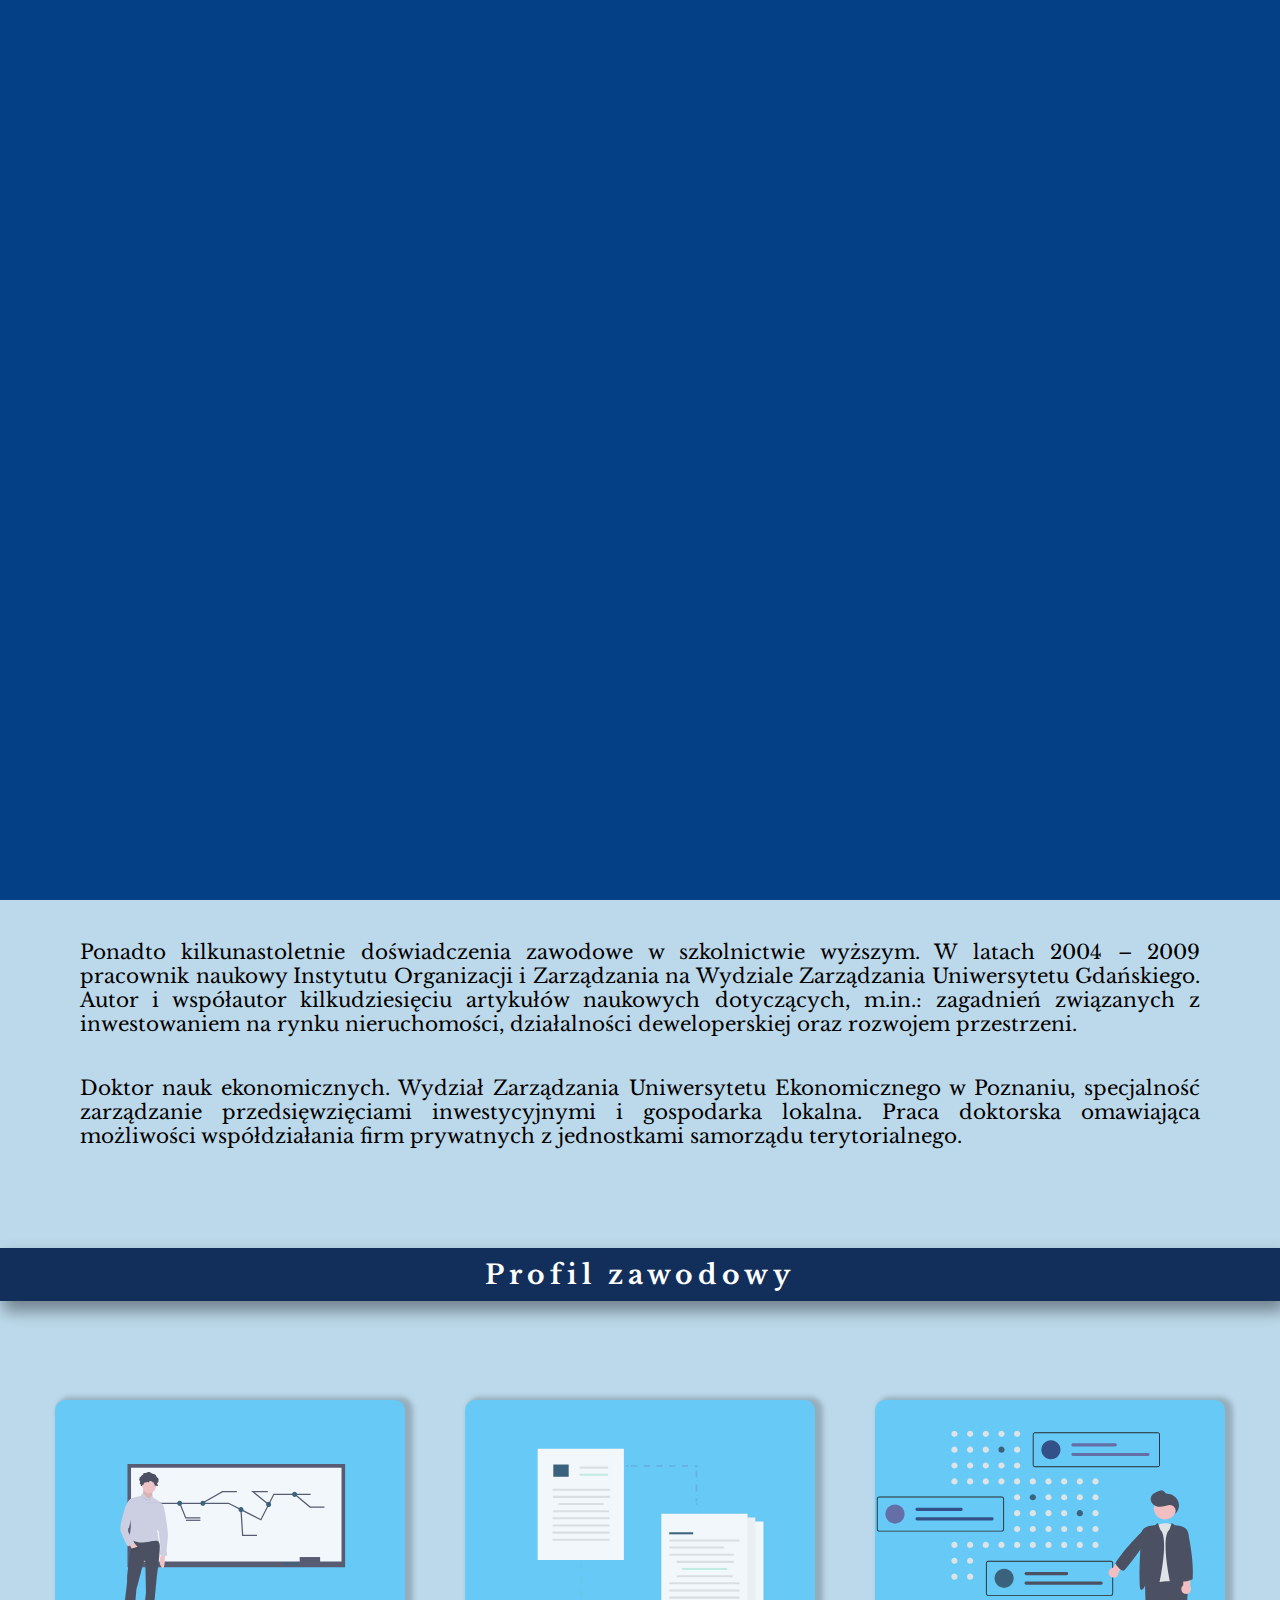
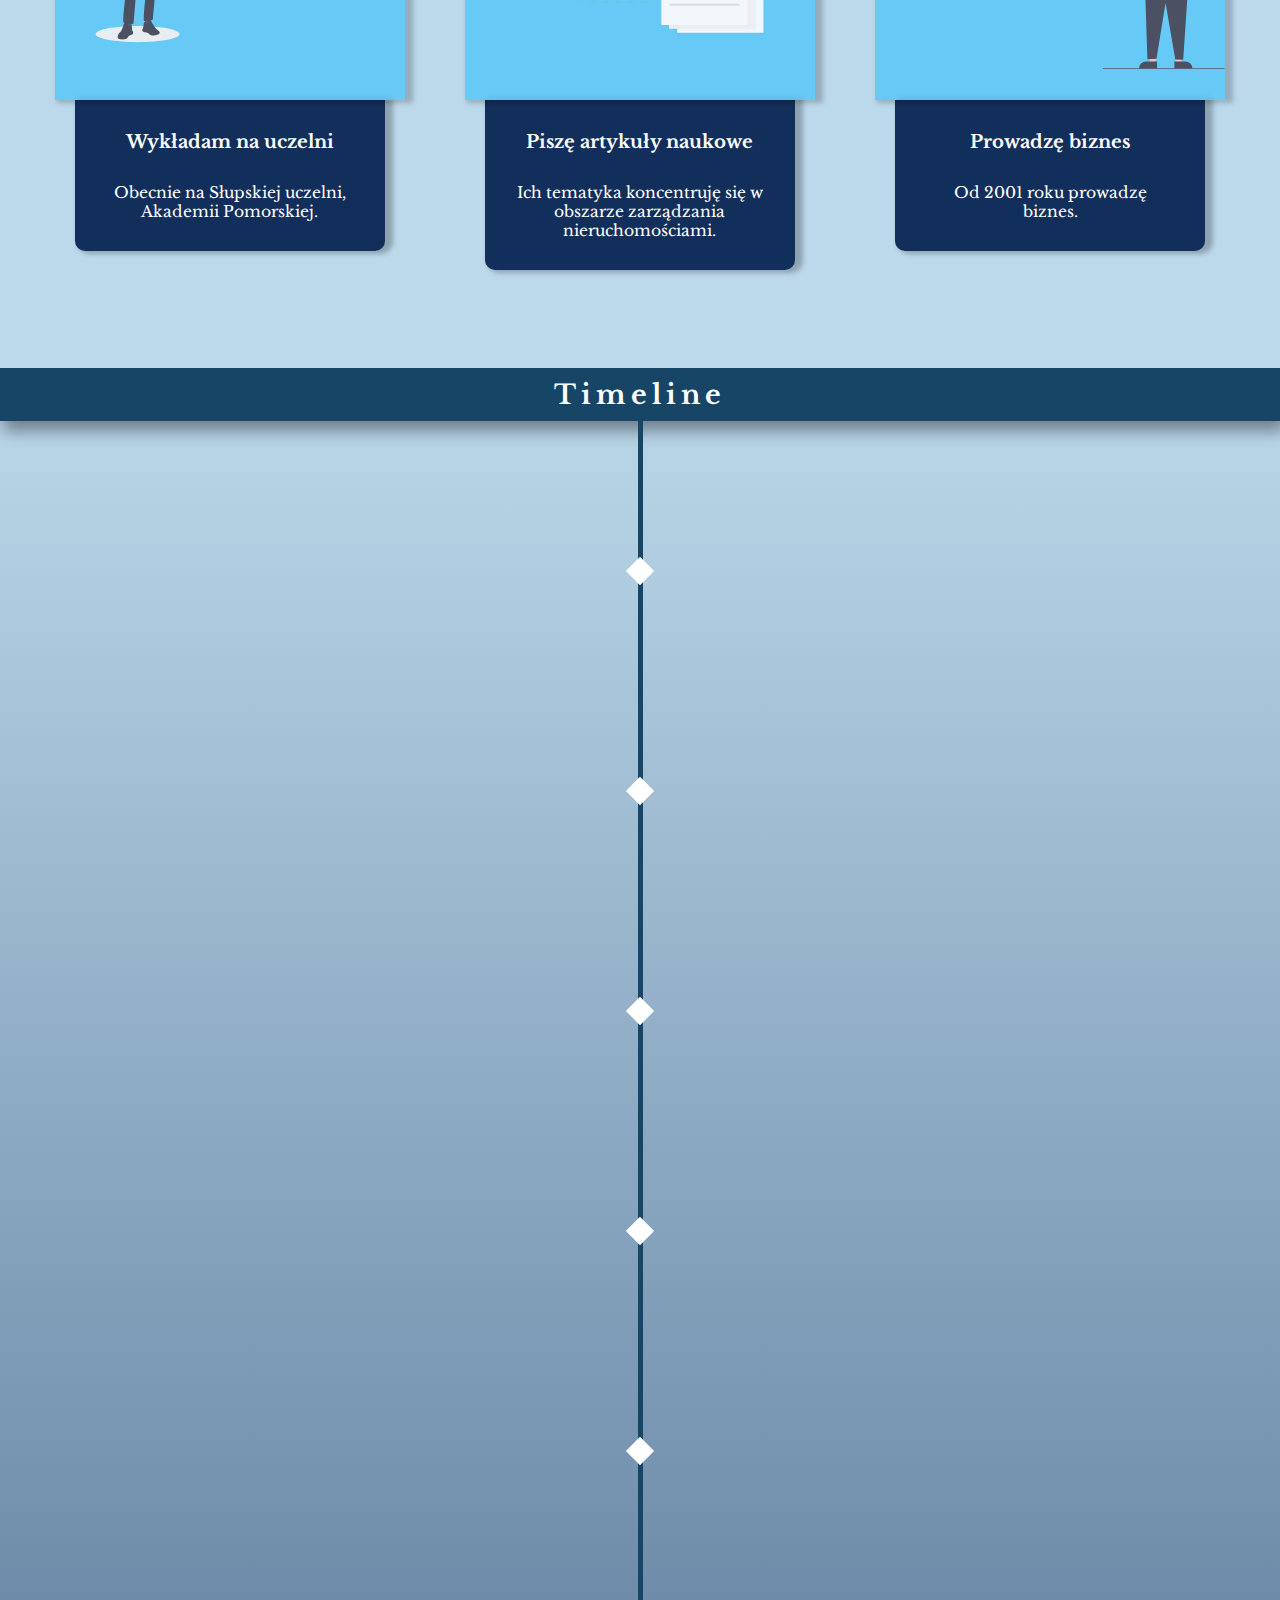
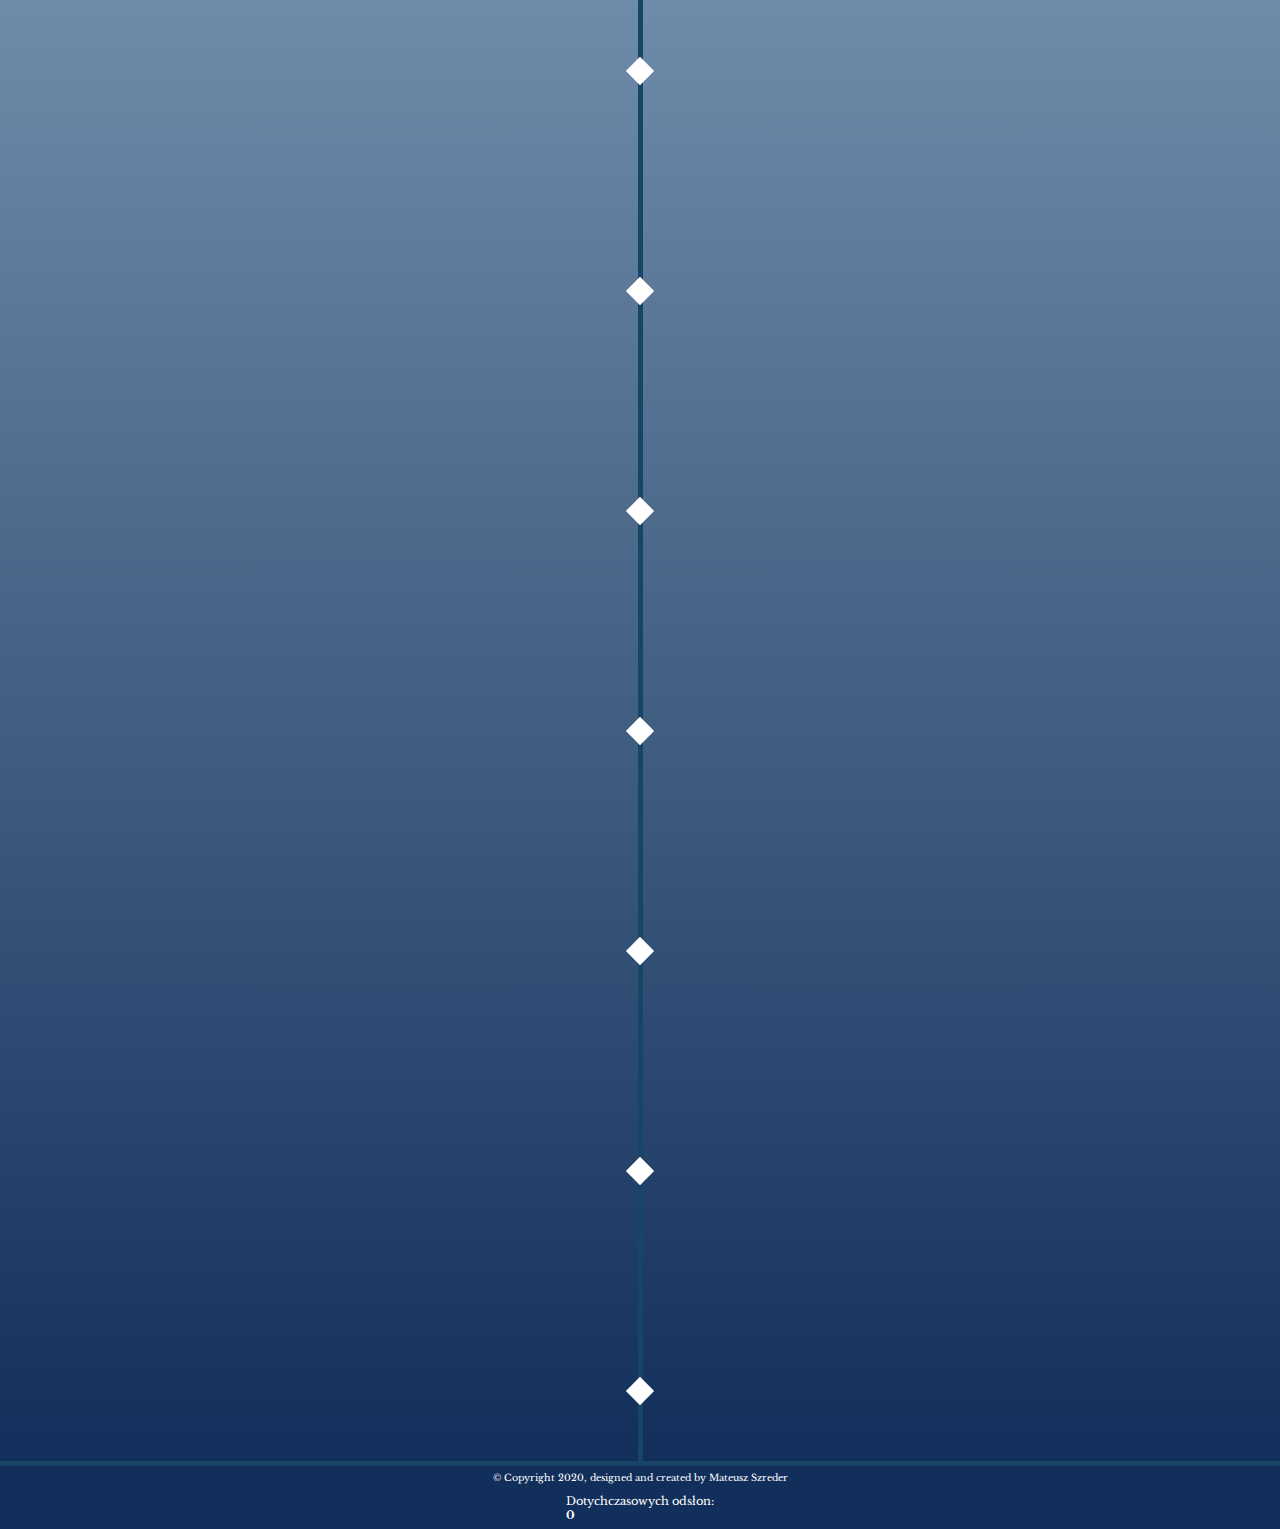
==== commit 146ceef0: "Update index.html" ====
--- a/index.html
+++ b/index.html
@@ -38,7 +38,7 @@
         <section class = "hero">
             
             <div class = "hero-jarek">
-            <img src = "jarek.jpg" class = "hero-img" alt = "Zdjęcie dr Jarosława Szredera">
+            <img src = "your-img" class = "hero-img" alt = "Zdjęcie dr Jarosława Szredera">
             </div>
             <div class = "hero-text">
                 <p id = "first">Dwudziestoletnie doświadczenia zawodowe w zarządzaniu oraz prowadzeniu działalności gospodarczej z zakresu przekształcania nieruchomości i działalności deweloperskiej. Pierwsze przedsięwzięcia inwestycyjne land development rozpoczynał w roku 1998, projekty deweloperskie budowlane od roku 2007. Łącznie uczestniczył bądź uczestniczy w kilkudziesięciu projektach inwestycyjnych jako udziałowiec i jednocześnie zarządzający. Zakres realizowanych prac obejmował, m.in.: tworzenie koncepcji ogólnej oraz biznes planów dla poszczególnych projektów, kompleksowe zarządzanie realizacją projektów i sprzedażą, analizy rynkowe dla potrzeb optymalnych rozwiązań planistycznych oraz współuczestnictwo w tworzeniu dokumentów planistycznych pod kątem realizowanych lub planowanych do realizacji inwestycji, kontrola finansowa poszczególnych inwestycji.</p>
@@ -331,7 +331,7 @@
                             <p>Wyższa Szkoła Administracji i Biznesu w Gdyni, asystent w Katedrze Organizacji i Zarządzania.</p>
                         </div>
                         <div class = "img">
-                            <img src = "timeline/wsaib.png" class = "wsaib-img" alt = "wsaib logo"/>
+                            <img src = "your-img" class = "wsaib-img" alt = "wsaib logo"/>
                         </div>
                     </div>
                 </li>
@@ -352,7 +352,7 @@
                                 </p>
                             </div>
                             <div class = "img">
-                                <img src ="timeline/whsz.jpg" class = "whsz-img" alt = "whsz logo"/>
+                                <img src ="your-img" class = "whsz-img" alt = "whsz logo"/>
                                 
                             </div>
                         
@@ -377,7 +377,7 @@
                             <p>Uniwersytet Gdański, Wydział Zarządzania, adiunkt w Zakładzie Zarządzania Przedsiębiorstwem.</p>
                         </div>
                         <div class = "img-ug">
-                            <img src = "timeline/ug.png" class = "ug-img" alt = "ug logo"/>
+                            <img src = "your-img" class = "ug-img" alt = "ug logo"/>
                         </div>
                     </div>
                 </li>
@@ -385,10 +385,10 @@
                     <div class = "timeline-box">
                         <time>12.2006-Obecnie</time>
                         <div class = "text">
-                            <p><a href = "https://www.apion.pl/">Apion sp. z o.o.</a> w Słupsku, wiceprezes zarządu.</p>
+                            <p><a href = "your-img">Apion sp. z o.o.</a> w Słupsku, wiceprezes zarządu.</p>
                         </div>
                         <div class = "img">
-                            <img src = "timeline/apion.png" class = "apion-img" alt = "apion logo"/>
+                            <img src = "your-img" class = "apion-img" alt = "apion logo"/>
                         </div>
                     </div>
                 </li>
@@ -409,7 +409,7 @@
                             <p><a href = "https://lebskaostoja.pl/">Łebska Ostoja sp. z o.o.</a>, <br/> prezes zarządu</p>
                         </div>
                         <div class = "img-łebska">
-                            <img src = "łebska.png" class = "łebska-img" alt = "łebska ostoja logo"/>
+                            <img src = "your-img" class = "łebska-img" alt = "łebska ostoja logo"/>
                         </div>
                     </div>
                 </li>
@@ -420,7 +420,7 @@
                             <p><a href = "https://wzr.ug.edu.pl/spznipd/">Uniwersytet Gdański</a>, <br/> Stała współpraca w zakresie prowadzenia specjalistycznych kursów na studiach podyplomowych</p>
                         </div>
                         <div class = "img-ug">
-                            <img src = "timeline/ug.png" class = "ug-img" alt = "ug logo"/>
+                            <img src = "your-img" class = "ug-img" alt = "ug logo"/>
                         </div>
                     </div>
                 </li>
@@ -442,7 +442,7 @@
                         <div class = "text">
                             <p><a href = "https://ostojabukowo.pl/">Ostoja Bukowo sp. z o.o.</a></p>
                         </div>
-                        <div class =  "img-bukowa">
+                        <div class =  "your-img">
                             <img src = "bukowo.png" class = "bukowo-img" alt = "Bukowa ostoja logo"/>
                         </div>
                     </div>
@@ -473,4 +473,4 @@
     <script src = "./script.js"></script>
     
 </body>
-</html>+</html>
